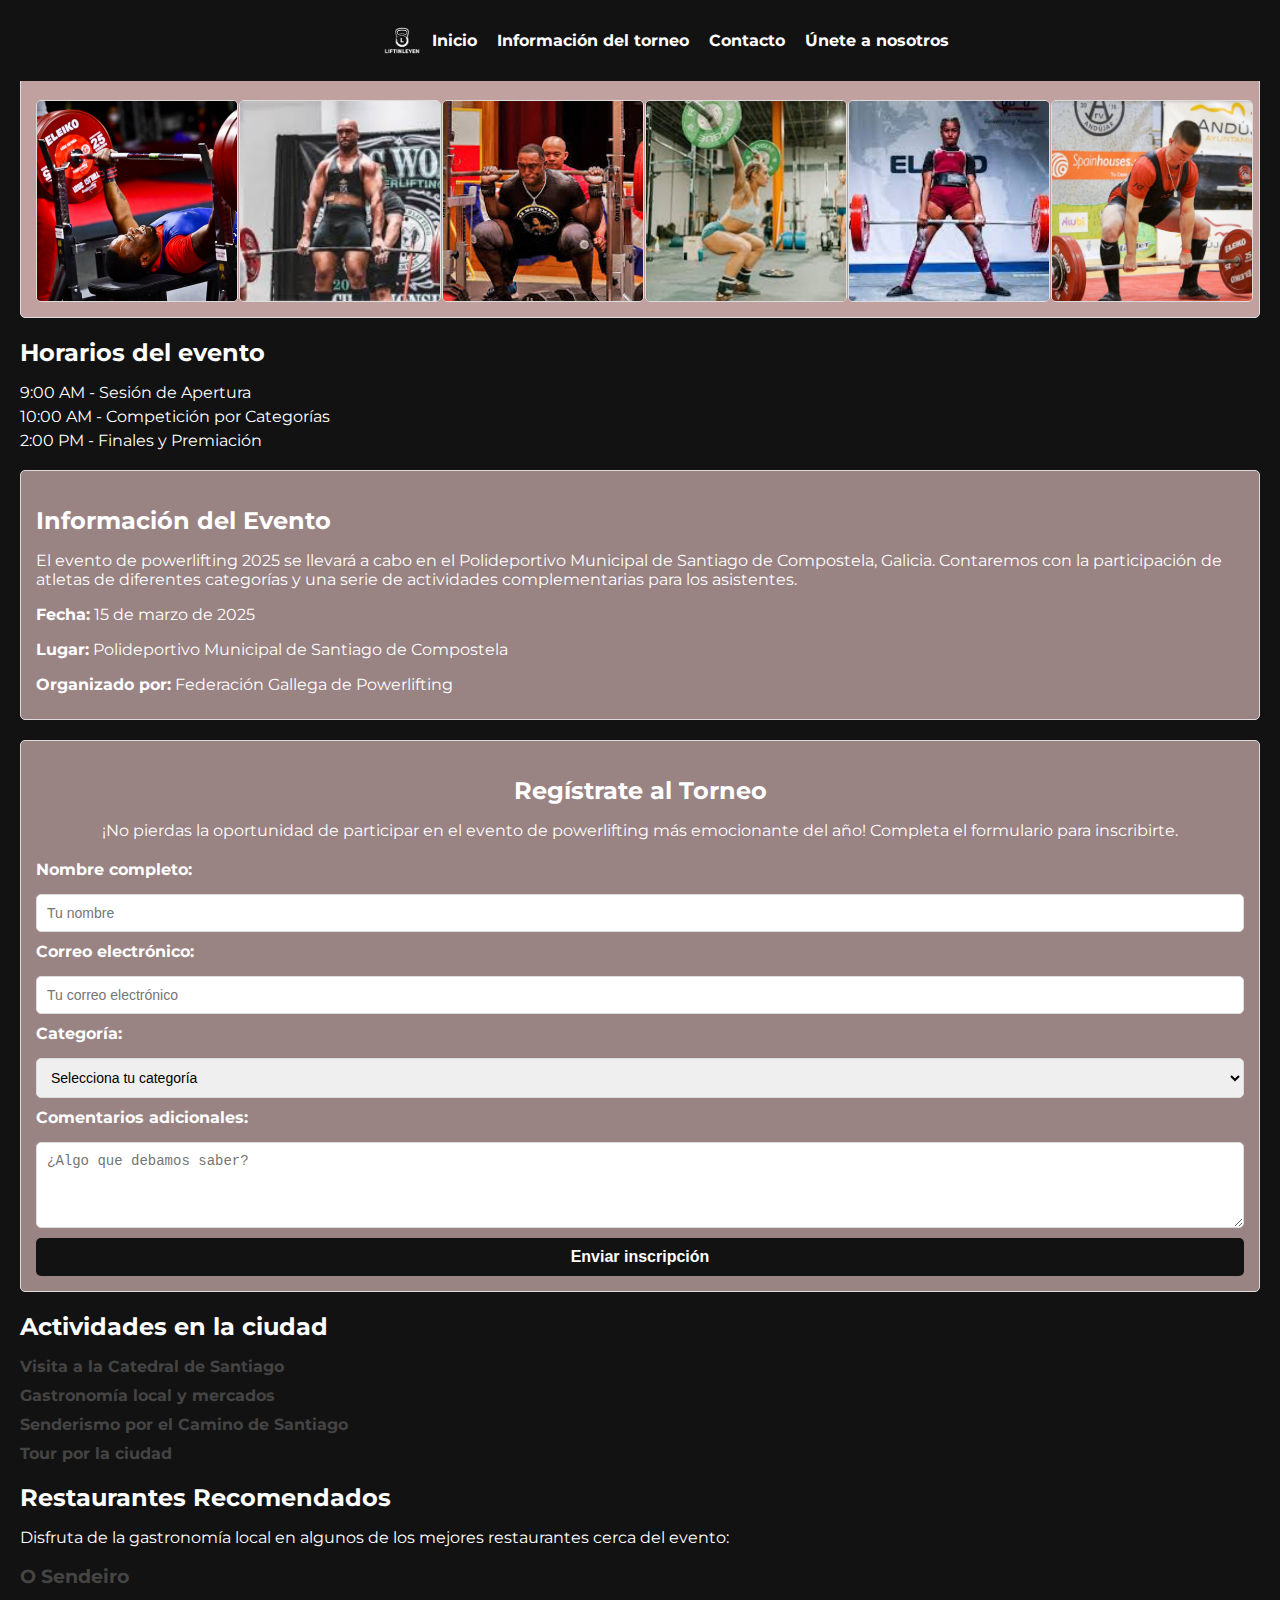
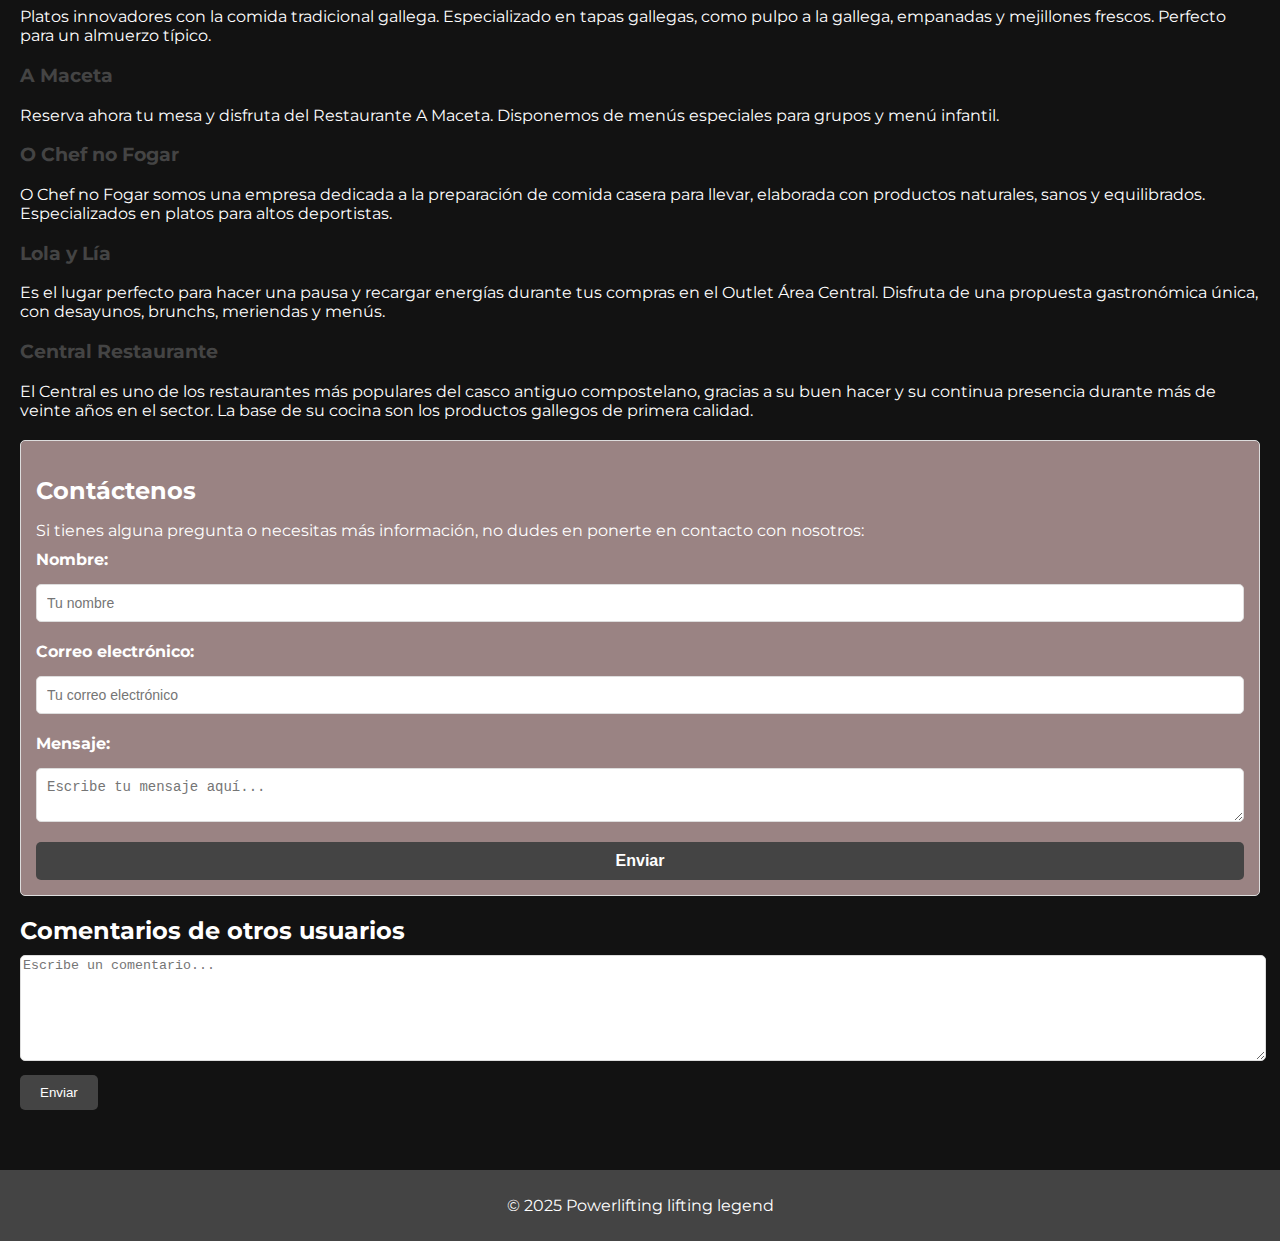
==== index.html @ e2fd2b9e "tontito" ====
<!DOCTYPE html>
<html lang="es">
<head>
    <meta charset="UTF-8">
    <meta name="viewport" content="width=device-width, initial-scale=1.0">
    <title>Torneo de Powerlifting</title>
    <link rel="preconnect" href="https://fonts.googleapis.com">
    <link rel="preconnect" href="https://fonts.gstatic.com" crossorigin>
    <link href="https://fonts.googleapis.com/css2?family=Montserrat:wght@400;700&display=swap" rel="stylesheet">
    <link rel="stylesheet" href="styles.css">
</head>
<body>
    <header>
            <img src="./IMG/logo.png" alt="Logo">
        <nav>
            <ul>
                <li><a href="index.html">Inicio</a></li>
                <li><a href="#horarios">Información del torneo</a></li>
                <li><a href="#contacto">Contacto</a></li>
                <li><a href="#registro">Únete a nosotros</a></li>
            </ul>
        </nav>
    </header>

    <main>
        <section class="galeria">
            <h2>Galería de Fotos</h2>
            <div class="contenedor-galeria">
                <img src="IMG/imagen1.jpg" alt="Foto 1">
                <img src="IMG/imagen2.jpg" alt="Foto 2">
                <img src="IMG/imagen3.jpg" alt="Foto 3">
                <img src="IMG/imagen4.jpg" alt="Foto 4">
                <img src="IMG/imagen5.jpg" alt="Foto 5">
                <img src="IMG/imagen6.jpg" alt="Foto 6">
            </div>
        </section>
        
        <section id="horarios" class="horarios">
            <h2>Horarios del evento</h2>
            <ul>
                <li>9:00 AM - Sesión de Apertura</li>
                <li>10:00 AM - Competición por Categorías</li>
                <li>2:00 PM - Finales y Premiación</li>
            </ul>
        </section>
        
        <section class="informacion">
            <h2>Información del Evento</h2>
            <p>El evento de powerlifting 2025 se llevará a cabo en el Polideportivo Municipal de Santiago de Compostela, Galicia. Contaremos con la participación de atletas de diferentes categorías y una serie de actividades complementarias para los asistentes.</p>
            <p><strong>Fecha:</strong> 15 de marzo de 2025</p>
            <p><strong>Lugar:</strong> Polideportivo Municipal de Santiago de Compostela</p>
            <p><strong>Organizado por:</strong> Federación Gallega de Powerlifting</p>
        </section>
        <section id="registro" class="registro">
            <h2>Regístrate al Torneo</h2>
            <p>¡No pierdas la oportunidad de participar en el evento de powerlifting más emocionante del año! Completa el formulario para inscribirte.</p>
            <form id="cuestionario" method="post" action="script.php">
                <label for="nombre">Nombre completo:</label>
                <input type="text" id="nombre" name="nombre" placeholder="Tu nombre" required>
        
                <label for="email">Correo electrónico:</label>
                <input type="email" id="email" name="email" placeholder="Tu correo electrónico" required>
        
                <label for="categoria">Categoría:</label>
                <select id="categoria" name="categoria" required>
                    <option value="">Selecciona tu categoría</option>
                    <option value="novato">Novato</option>
                    <option value="intermedio">Intermedio</option>
                    <option value="avanzado">Avanzado</option>
                </select>
        
                <label for="comentarios">Comentarios adicionales:</label>
                <textarea id="comentarios" name="comentarios" placeholder="¿Algo que debamos saber?" rows="4"></textarea>
        
                <button type="submit">Enviar inscripción</button>
            </form>
        </section>
        <section class="actividades">
            <h2>Actividades en la ciudad</h2>
            <ul>
                <li><a href="https://www.civitatis.com/es/santiago-de-compostela/visita-guiada-museo-catedral-santiago/?srsltid=AfmBOooQsmWoZOsL4SDa_aRyfqSr3oQVxrasBxE57Mrf6BzBxoiNPzyC" target="_blank">Visita a la Catedral de Santiago</a></li>
                <li><a href="https://www.turgalicia.es/" target="_blank">Gastronomía local y mercados</a></li>
                <li><a href="https://www.civitatis.com/es/santiago-de-compostela/tour-peregrino-camino-santiago/" target="_blank">Senderismo por el Camino de Santiago</a></li>
                <li><a href="https://www.civitatis.com/es/santiago-de-compostela/visita-guiada-santiago-compostela/" target="_blank">Tour por la ciudad</a></li>
            </ul>
        </section>
        <section id="restaurantes" class="actividades">
            <h2>Restaurantes Recomendados</h2>
            <p>Disfruta de la gastronomía local en algunos de los mejores restaurantes cerca del evento:</p>
            <ul>
                <li>
                    <h3><a href="https://osendeiro.com" target="_blank">O Sendeiro</a></h3>
                    <p>Platos innovadores con la comida tradicional gallega. Especializado en tapas gallegas, como pulpo a la gallega, empanadas y mejillones frescos. Perfecto para un almuerzo típico.</p>
                </li>
                <li>
                    <h3><a href="https://amaceta.com/es" target="_blank">A Maceta</a></h3>
                    <p>Reserva ahora tu mesa y disfruta del Restaurante A Maceta. Disponemos de menús especiales para grupos y menú infantil.</p>
                </li>
                <li>
                    <h3><a href="https://www.ochefnofogar.es" target="_blank">O Chef no Fogar</a></h3>
                    <p>O Chef no Fogar somos una empresa dedicada a la preparación de comida casera para llevar, elaborada con productos naturales, sanos y equilibrados. 
                        Especializados en platos para altos deportistas.
                    </p>
                </li>
                <li>
                    <h3><a href="https://areacentral.es/es/lolaylia2/" target="_blank">Lola y Lía</a></h3>
                    <p>Es el lugar perfecto para hacer una pausa y recargar energías durante tus compras en el Outlet Área Central. Disfruta de una propuesta gastronómica única, con desayunos, brunchs, meriendas y menús.</p>
                </li>
                <li>
                    <h3><a href="https://www.centralrestaurante.com" target="_blank">Central Restaurante</a></h3>
                    <p>El Central es uno de los restaurantes más populares del casco antiguo compostelano, gracias a su buen hacer y su continua presencia durante más de veinte años en el sector. La base de su cocina son los productos gallegos de primera calidad.</p>
                </li>
            </ul>
        </section>
        <section id="contacto" class="contacto">
            <h2>Contáctenos</h2>
            <p>Si tienes alguna pregunta o necesitas más información, no dudes en ponerte en contacto con nosotros:</p>
            <form>
                <label for="nombre">Nombre:</label>
                <input type="text" id="nombre" name="nombre" placeholder="Tu nombre" required>
                
                <label for="email">Correo electrónico:</label>
                <input type="email" id="email" name="email" placeholder="Tu correo electrónico" required>
                
                <label for="mensaje">Mensaje:</label>
                <textarea id="mensaje" name="mensaje" placeholder="Escribe tu mensaje aquí..." required></textarea>
                
                <button type="submit">Enviar</button>
            </form>
        </section>
        <section class="comentarios">
            <h2>Comentarios de otros usuarios</h2>
            <textarea placeholder="Escribe un comentario..."></textarea>
            <button>Enviar</button>
        </section>
    </main>
    <footer>
        <p>&copy; 2025 Powerlifting lifting legend</p>
        </footer>
    </body>
    </html>
---- styles.css ----
html {
    scroll-behavior: smooth;
}

body {
    margin: 0;
    font-family: 'Montserrat', sans-serif;
    color: #fff;
    background-color: #121212;
}

header {
    background: #121212;
    padding: 20px;
    display: flex;
    justify-content: center;
    align-items: center;
    position: fixed;
    width: 100%;
    top: 0;
    z-index: 1000;
}

nav ul {
    list-style: none;
    display: flex;
    gap: 20px;
    margin: 0;
    padding: 0;
    justify-content: center;
}

header img{
    width: 60px;
    height: auto;
}

nav a {
    text-decoration: none;
    color: #fff;
    font-weight: 700;
}
h1, h2 {
    margin-bottom: 10px;
}

main {
    padding: 20px;
}

section {
    margin-bottom: 20px;
    scroll-margin-top: 80px;
}

.galeria {
    margin-bottom: 20px;
    padding: 15px;
    background-color: #fff;
    border: 1px solid #ddd;
    border-radius: 5px;
}

.galeria h2 {
    text-align: center;
    margin-bottom: 15px;
}

.contenedor-galeria {
    display: grid;
    grid-template-columns: repeat(auto-fit, minmax(150px, 1fr));
    gap: 10px;
}

.contenedor-galeria img {
    width: 100%;
    height: auto;
    border: 1px solid #ddd;
    border-radius: 5px;
    transition: transform 0.3s ease, box-shadow 0.3s ease;
}

.contenedor-galeria img:hover {
    transform: scale(1.2); /* Aumenta el tamaño al 120% */
    box-shadow: 0 4px 8px rgba(0, 0, 0, 0.2); /* Añade una sombra para un efecto elegante */
}
.galeria {
    margin-bottom: 20px;
    padding: 15px;
    background-color: #c1a0a0;
    border: 1px solid #ddd;
    border-radius: 5px;
}

.galeria h2 {
    text-align: center;
    margin-bottom: 15px;
}

.contenedor-galeria {
    display: grid;
    grid-template-columns: repeat(auto-fit, minmax(150px, 1fr));
    gap: 10px;
}

.contenedor-galeria img {
    width: 200px; /* Ancho fijo para todas las imágenes */
    height: 200px; /* Alto fijo para todas las imágenes */
    object-fit: cover; /* Ajusta la imagen para que se recorte sin deformarla */
    border: 1px solid #ddd;
    border-radius: 5px;
    transition: transform 0.3s ease, box-shadow 0.3s ease;
}

.contenedor-galeria img:hover {
    transform: scale(1.2); /* Aumenta el tamaño al pasar el cursor */
    box-shadow: 0 4px 8px rgba(0, 0, 0, 0.2); /* Añade sombra */
}


.horarios ul {
    list-style-type: none;
    padding: 0;
}

.horarios ul li {
    margin-bottom: 5px;
}

.comentarios textarea {
    width: 100%;
    height: 100px;
    margin-bottom: 10px;
    border: 1px solid #ddd;
    border-radius: 5px;
}

.comentarios button {
    background: #444;
    color: white;
    border: none;
    padding: 10px 20px;
    cursor: pointer;
    border-radius: 5px;
}

.comentarios button:hover {
    background: #666;
}

.actividades ul {
    list-style-type: none;
    padding: 0;
}

.actividades ul li {
    margin-bottom: 10px;
}

.actividades ul li a {
    text-decoration: none;
    color: #444;
    font-weight: bold;
}

.actividades ul li a:hover {
    color: #007BFF;
    text-decoration: underline;
}

footer {
    text-align: center;
    padding: 10px 20px;
    background: #444;
    color: white;
    margin-top: 20px;
}

.informacion, .contacto {
    margin-bottom: 20px;
    padding: 15px;
    background-color: #9a8383;
    border: 1px solid #ddd;
    border-radius: 5px;
}

.informacion p, .contacto p {
    margin-bottom: 10px;
}

.registro {
    margin-bottom: 20px;
    padding: 15px;
    background-color: #9a8383;
    border: 1px solid #ddd;
    border-radius: 5px;
}

.registro h2 {
    text-align: center;
    margin-bottom: 15px;
}

.registro p {
    text-align: center;
    margin-bottom: 20px;
}

form {
    display: flex;
    flex-direction: column;
    gap: 10px;
}

form label {
    font-weight: bold;
    margin-bottom: 5px;
}

form input, form select, form textarea {
    padding: 10px;
    border: 1px solid #ddd;
    border-radius: 5px;
    font-size: 14px;
    width: 100%;
    box-sizing: border-box;
}

form button {
    background: #121212;
    color: #fff;
    border: none;
    padding: 10px;
    font-size: 16px;
    font-weight: bold;
    cursor: pointer;
    border-radius: 5px;
    transition: background 0.3s ease;
}

form button:hover {
    background: #444;
}

.contacto form {
    display: flex;
    flex-direction: column;
}

.contacto label {
    margin-bottom: 5px;
    font-weight: bold;
}

.contacto input, .contacto textarea {
    margin-bottom: 10px;
    padding: 10px;
    border: 1px solid #ddd;
    border-radius: 5px;
}

.contacto button {
    background: #444;
    color: white;
    border: none;
    padding: 10px 20px;
    cursor: pointer;
    border-radius: 5px;
    font-size: 16px;
}

.contacto button:hover {
    background: #666;
}

@media (max-width: 768px) {
    header {
        background: #121212;
        padding: 10px 20px; /* Ajusta el espacio para pantallas pequeñas */
        display: flex;
        flex-direction: column; /* Cambia la disposición a vertical */
        justify-content: center;
        align-items: center;
        position: fixed;
        width: 100%; /* Asegura que ocupe todo el ancho de la pantalla */
        top: 0;
        z-index: 1000;
    }

    nav ul {
        flex-direction: column; /* Coloca los enlaces de navegación en una columna */
        gap: 10px; /* Reduce el espacio entre los enlaces */
        margin-top: 10px; /* Añade espacio superior entre el logo y los enlaces */
        padding: 0;
        width: 100%; /* Asegura que se alineen correctamente */
        text-align: center; /* Centra los enlaces en la pantalla */
    }

    header img {
        width: 50px; /* Reduce el tamaño del logo */
        margin-bottom: 10px; /* Añade espacio inferior entre el logo y el menú */
    }

    nav a {
        font-size: 14px; /* Ajusta el tamaño de la fuente para dispositivos pequeños */
        text-decoration: none;
        color: #fff;
        font-weight: 700;
    }
    
    main {
        margin-top: 200px;
        padding: 10px; /* Reduce el espacio alrededor del contenido */
    }

    section {
        margin-bottom: 15px; /* Reduce el margen inferior entre secciones */
    }

    .imagenes img, .contenedor-galeria img {
        width: 100%; /* Haz que las imágenes ocupen todo el ancho del contenedor */
        height: auto; /* Mantén la proporción de las imágenes */
    }

    .horarios ul {
        padding-left: 15px; /* Ajusta los márgenes para listas */
    }

    .comentarios textarea {
        height: 80px; /* Reduce la altura del cuadro de comentarios */
    }

    .actividades ul li, .contacto label, .contacto input, .contacto textarea {
        font-size: 14px; /* Ajusta el tamaño de fuente para facilitar la lectura */
    }

    .contacto button {
        padding: 8px 15px; /* Reduce el tamaño del botón en dispositivos pequeños */
        font-size: 14px; /* Ajusta la fuente del botón */
    }
}
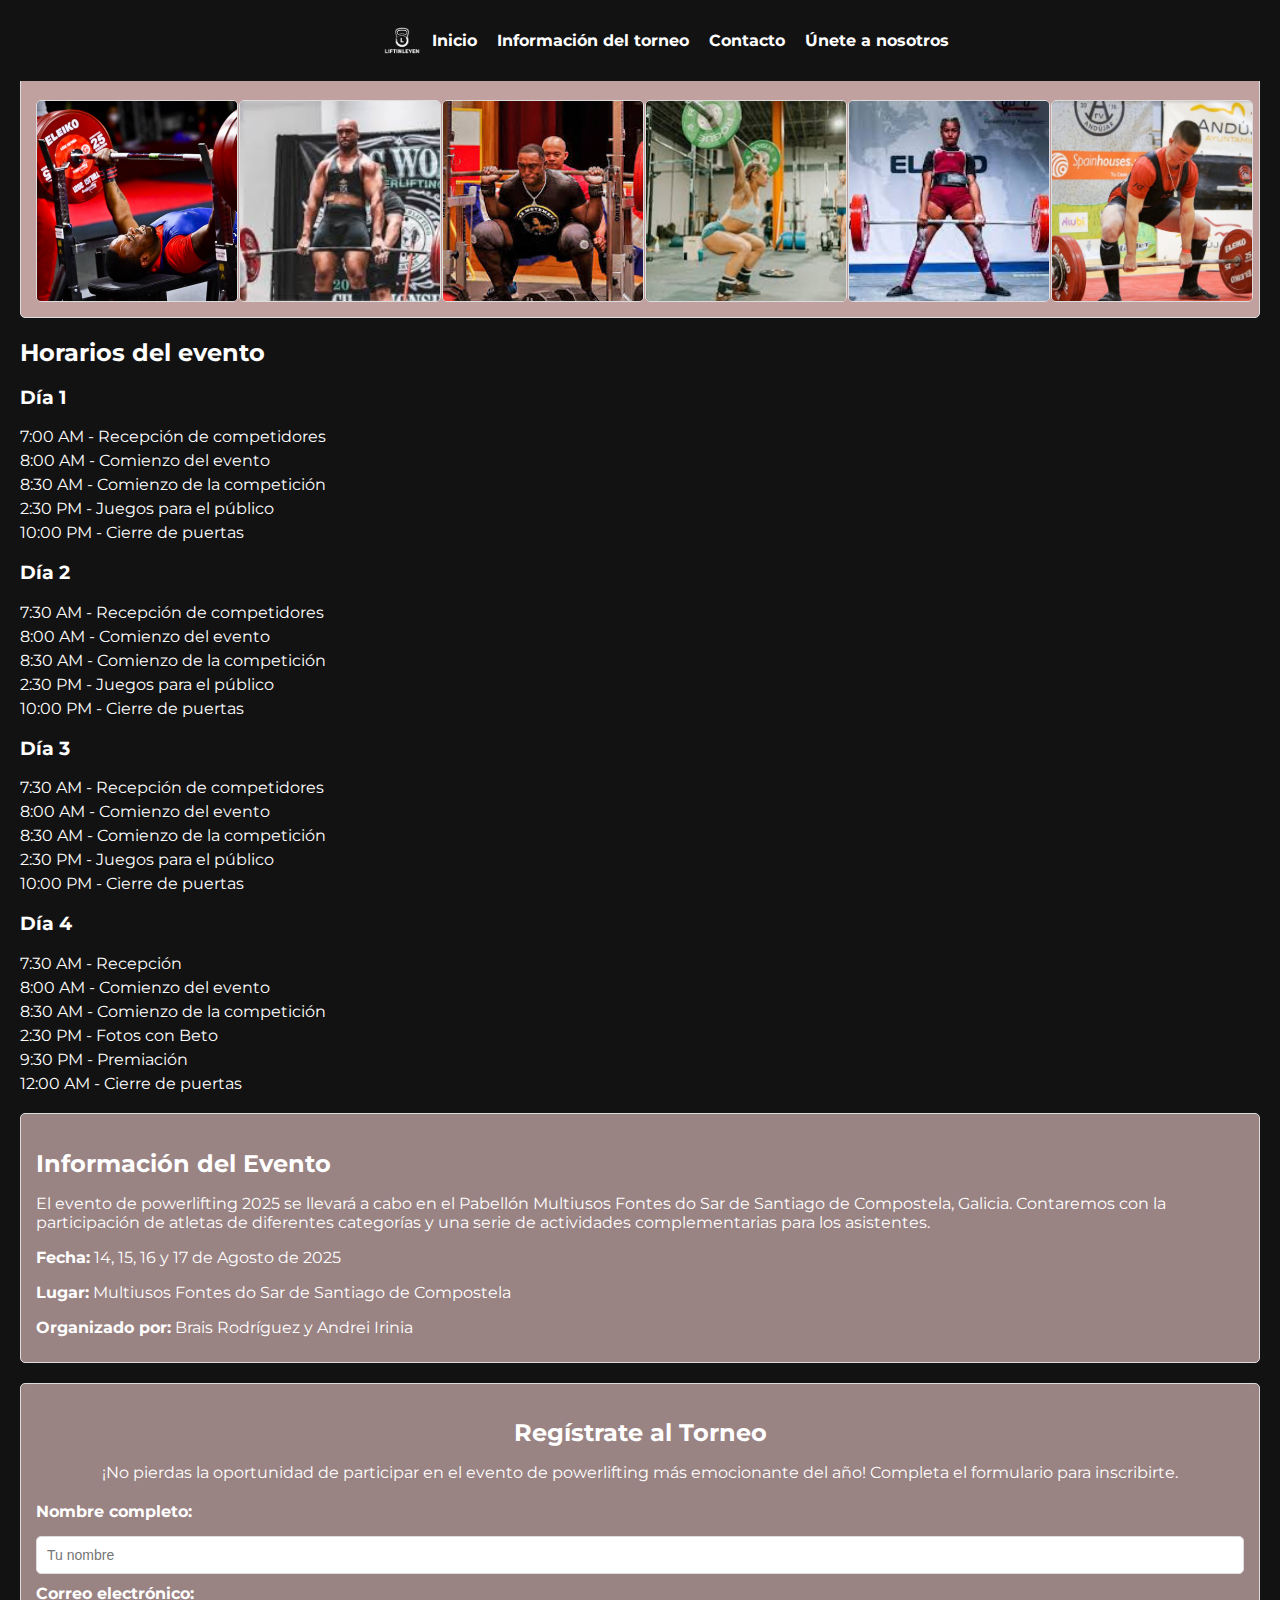
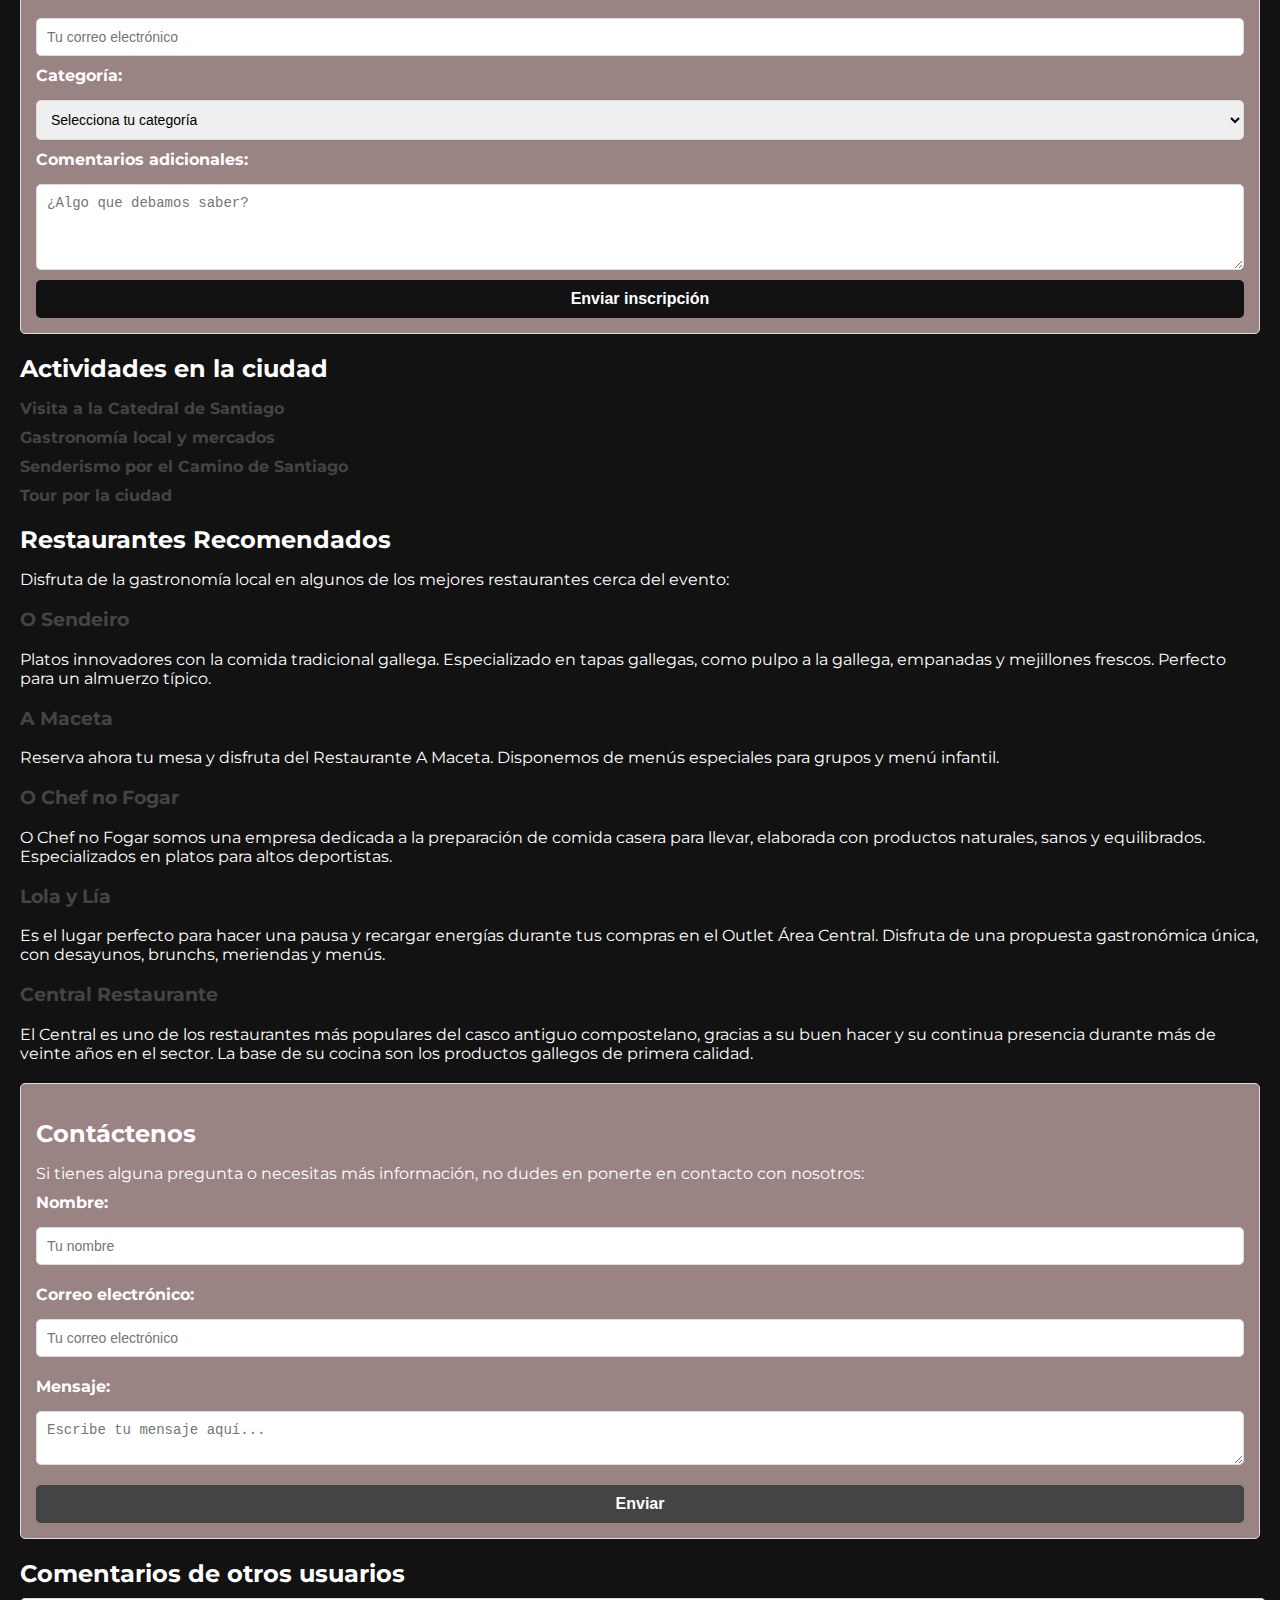
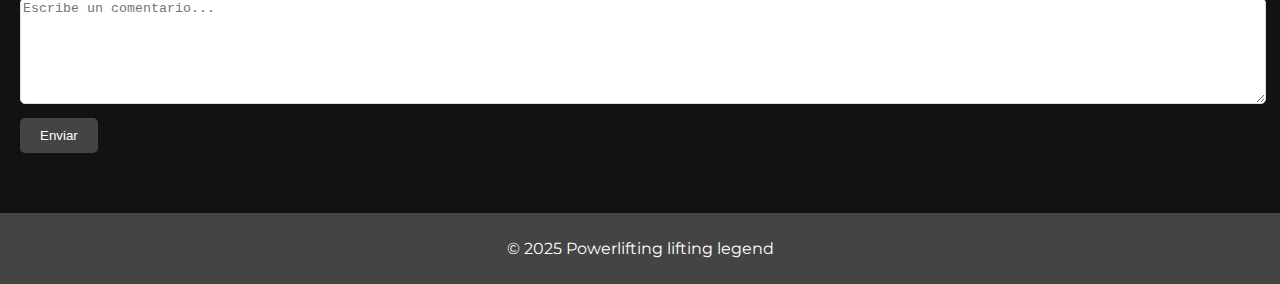
==== commit f4b5938b: "se acabo el temita" ====
--- a/index.html
+++ b/index.html
@@ -37,44 +37,119 @@
         
         <section id="horarios" class="horarios">
             <h2>Horarios del evento</h2>
-            <ul>
-                <li>9:00 AM - Sesión de Apertura</li>
-                <li>10:00 AM - Competición por Categorías</li>
-                <li>2:00 PM - Finales y Premiación</li>
-            </ul>
-        </section>
+            <h3>Día 1</h3>
+            <ul>
+                <li>7:00 AM - Recepción de competidores</li>
+                <li>8:00 AM - Comienzo del evento</li>
+                <li>8:30 AM - Comienzo de la competición</li>
+                <li>2:30 PM - Juegos para el público</li>
+                <li>10:00 PM - Cierre de puertas</li>
+            </ul>
+        
+            <h3>Día 2</h3>
+            <ul>
+                <li>7:30 AM - Recepción de competidores</li>
+                <li>8:00 AM - Comienzo del evento</li>
+                <li>8:30 AM - Comienzo de la competición</li>
+                <li>2:30 PM - Juegos para el público</li>
+                <li>10:00 PM - Cierre de puertas</li>
+            </ul>
+        
+            <h3>Día 3</h3>
+            <ul>
+                <li>7:30 AM - Recepción de competidores</li>
+                <li>8:00 AM - Comienzo del evento</li>
+                <li>8:30 AM - Comienzo de la competición</li>
+                <li>2:30 PM - Juegos para el público</li>
+                <li>10:00 PM - Cierre de puertas</li>
+            </ul>
+        
+            <h3>Día 4</h3>
+            <ul>
+                <li>7:30 AM - Recepción</li>
+                <li>8:00 AM - Comienzo del evento</li>
+                <li>8:30 AM - Comienzo de la competición</li>
+                <li>2:30 PM - Fotos con Beto</li>
+                <li>9:30 PM - Premiación</li>
+                <li>12:00 AM - Cierre de puertas</li>
+            </ul>
+        </section>
+        
         
         <section class="informacion">
             <h2>Información del Evento</h2>
-            <p>El evento de powerlifting 2025 se llevará a cabo en el Polideportivo Municipal de Santiago de Compostela, Galicia. Contaremos con la participación de atletas de diferentes categorías y una serie de actividades complementarias para los asistentes.</p>
-            <p><strong>Fecha:</strong> 15 de marzo de 2025</p>
-            <p><strong>Lugar:</strong> Polideportivo Municipal de Santiago de Compostela</p>
-            <p><strong>Organizado por:</strong> Federación Gallega de Powerlifting</p>
+            <p>El evento de powerlifting 2025 se llevará a cabo en el Pabellón Multiusos Fontes do Sar de Santiago de Compostela, Galicia. Contaremos con la participación de atletas de diferentes categorías y una serie de actividades complementarias para los asistentes.</p>
+            <p><strong>Fecha:</strong> 14, 15, 16 y 17 de Agosto de 2025</p>
+            <p><strong>Lugar:</strong> Multiusos Fontes do Sar de Santiago de Compostela</p>
+            <p><strong>Organizado por:</strong>  Brais Rodríguez y Andrei Irinia</p>
         </section>
         <section id="registro" class="registro">
             <h2>Regístrate al Torneo</h2>
             <p>¡No pierdas la oportunidad de participar en el evento de powerlifting más emocionante del año! Completa el formulario para inscribirte.</p>
-            <form id="cuestionario" method="post" action="script.php">
+            <form id="cuestionario" method="post" action="https://formspree.io/f/xyzeyznz">
                 <label for="nombre">Nombre completo:</label>
                 <input type="text" id="nombre" name="nombre" placeholder="Tu nombre" required>
-        
+            
                 <label for="email">Correo electrónico:</label>
                 <input type="email" id="email" name="email" placeholder="Tu correo electrónico" required>
-        
+            
                 <label for="categoria">Categoría:</label>
                 <select id="categoria" name="categoria" required>
                     <option value="">Selecciona tu categoría</option>
-                    <option value="novato">Novato</option>
-                    <option value="intermedio">Intermedio</option>
-                    <option value="avanzado">Avanzado</option>
+                    <option value="mujeres_junior">Mujeres Junior (18-23 años)</option>
+                    <option value="mujeres_open">Mujeres Open (24-39 años)</option>
+                    <option value="mujeres_master">Mujeres Máster (40+ años)</option>
+                    <option value="hombres_junior">Hombres Junior (18-23 años)</option>
+                    <option value="hombres_open">Hombres Open (24-39 años)</option>
+                    <option value="hombres_master">Hombres Máster (40+ años)</option>
                 </select>
-        
+            
+                <div id="subcategoria_container" style="display: none;">
+                    <label for="subcategoria">Subcategoría:</label>
+                    <select id="subcategoria" name="subcategoria" required>
+                        <option value="">Selecciona tu subcategoría</option>
+                        <!-- Las subcategorías se rellenarán dinámicamente en base a la categoría seleccionada -->
+                    </select>
+                </div>
+            
                 <label for="comentarios">Comentarios adicionales:</label>
                 <textarea id="comentarios" name="comentarios" placeholder="¿Algo que debamos saber?" rows="4"></textarea>
-        
+            
                 <button type="submit">Enviar inscripción</button>
             </form>
         </section>
+        
+        <script>
+            const categorias = {
+                'mujeres_junior': ['-47 kg', '-52 kg', '-57 kg', '-63 kg', '-69 kg', '-76 kg', '-84 kg', '+84 kg'],
+                'mujeres_open': ['-47 kg', '-52 kg', '-57 kg', '-63 kg', '-69 kg', '-76 kg', '-84 kg', '+84 kg'],
+                'mujeres_master': ['-47 kg', '-52 kg', '-57 kg', '-63 kg', '-69 kg', '-76 kg', '-84 kg', '+84 kg'],
+                'hombres_junior': ['-59 kg', '-66 kg', '-74 kg', '-83 kg', '-93 kg', '-105 kg', '-120 kg', '+120 kg'],
+                'hombres_open': ['-59 kg', '-66 kg', '-74 kg', '-83 kg', '-93 kg', '-105 kg', '-120 kg', '+120 kg'],
+                'hombres_master': ['-59 kg', '-66 kg', '-74 kg', '-83 kg', '-93 kg', '-105 kg', '-120 kg', '+120 kg']
+            };
+        
+            document.getElementById('categoria').addEventListener('change', function() {
+                const subcategoriaContainer = document.getElementById('subcategoria_container');
+                const subcategoriaSelect = document.getElementById('subcategoria');
+                const categoria = this.value;
+        
+                subcategoriaSelect.innerHTML = '<option value="">Selecciona tu subcategoría</option>';
+        
+                if (categoria && categorias[categoria]) {
+                    categorias[categoria].forEach(subcategoria => {
+                        const option = document.createElement('option');
+                        option.value = subcategoria;
+                        option.textContent = subcategoria;
+                        subcategoriaSelect.appendChild(option);
+                    });
+                    subcategoriaContainer.style.display = 'block';
+                } else {
+                    subcategoriaContainer.style.display = 'none';
+                }
+            });
+        </script>
+        
         <section class="actividades">
             <h2>Actividades en la ciudad</h2>
             <ul>
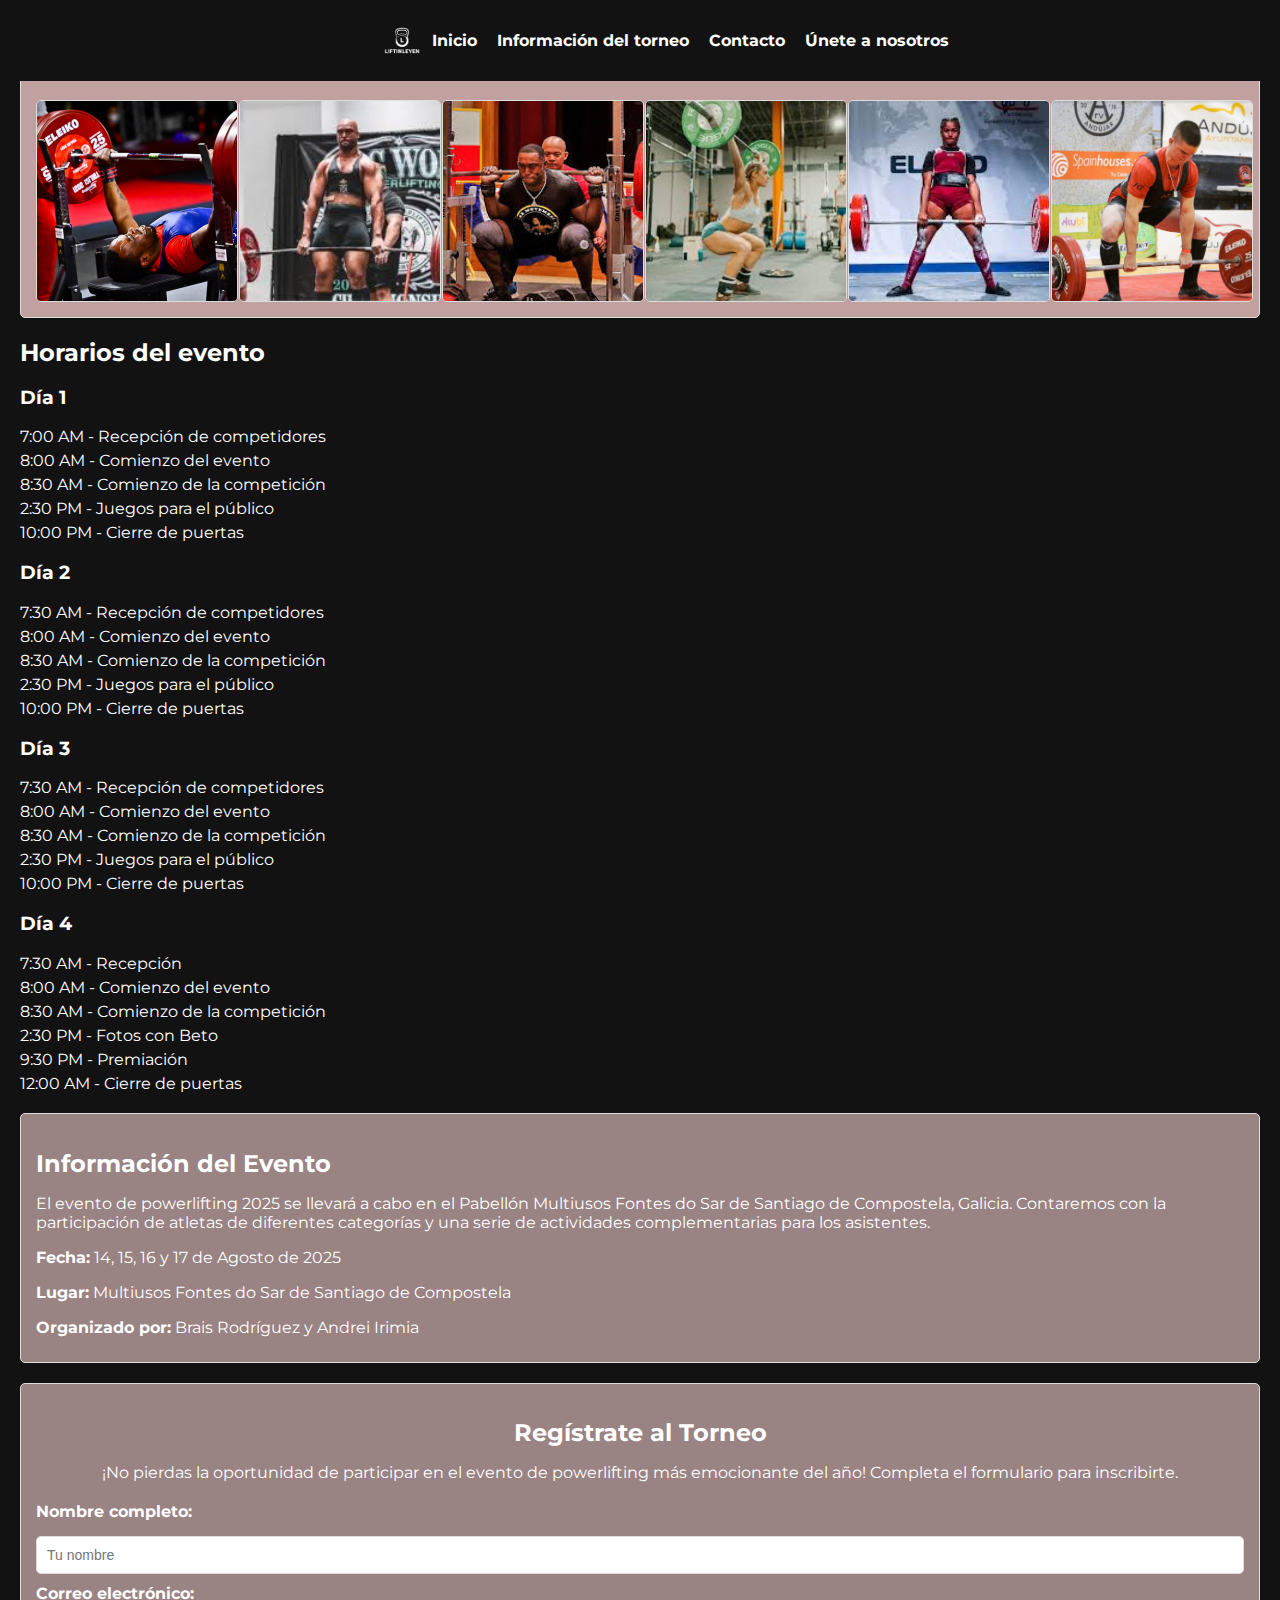
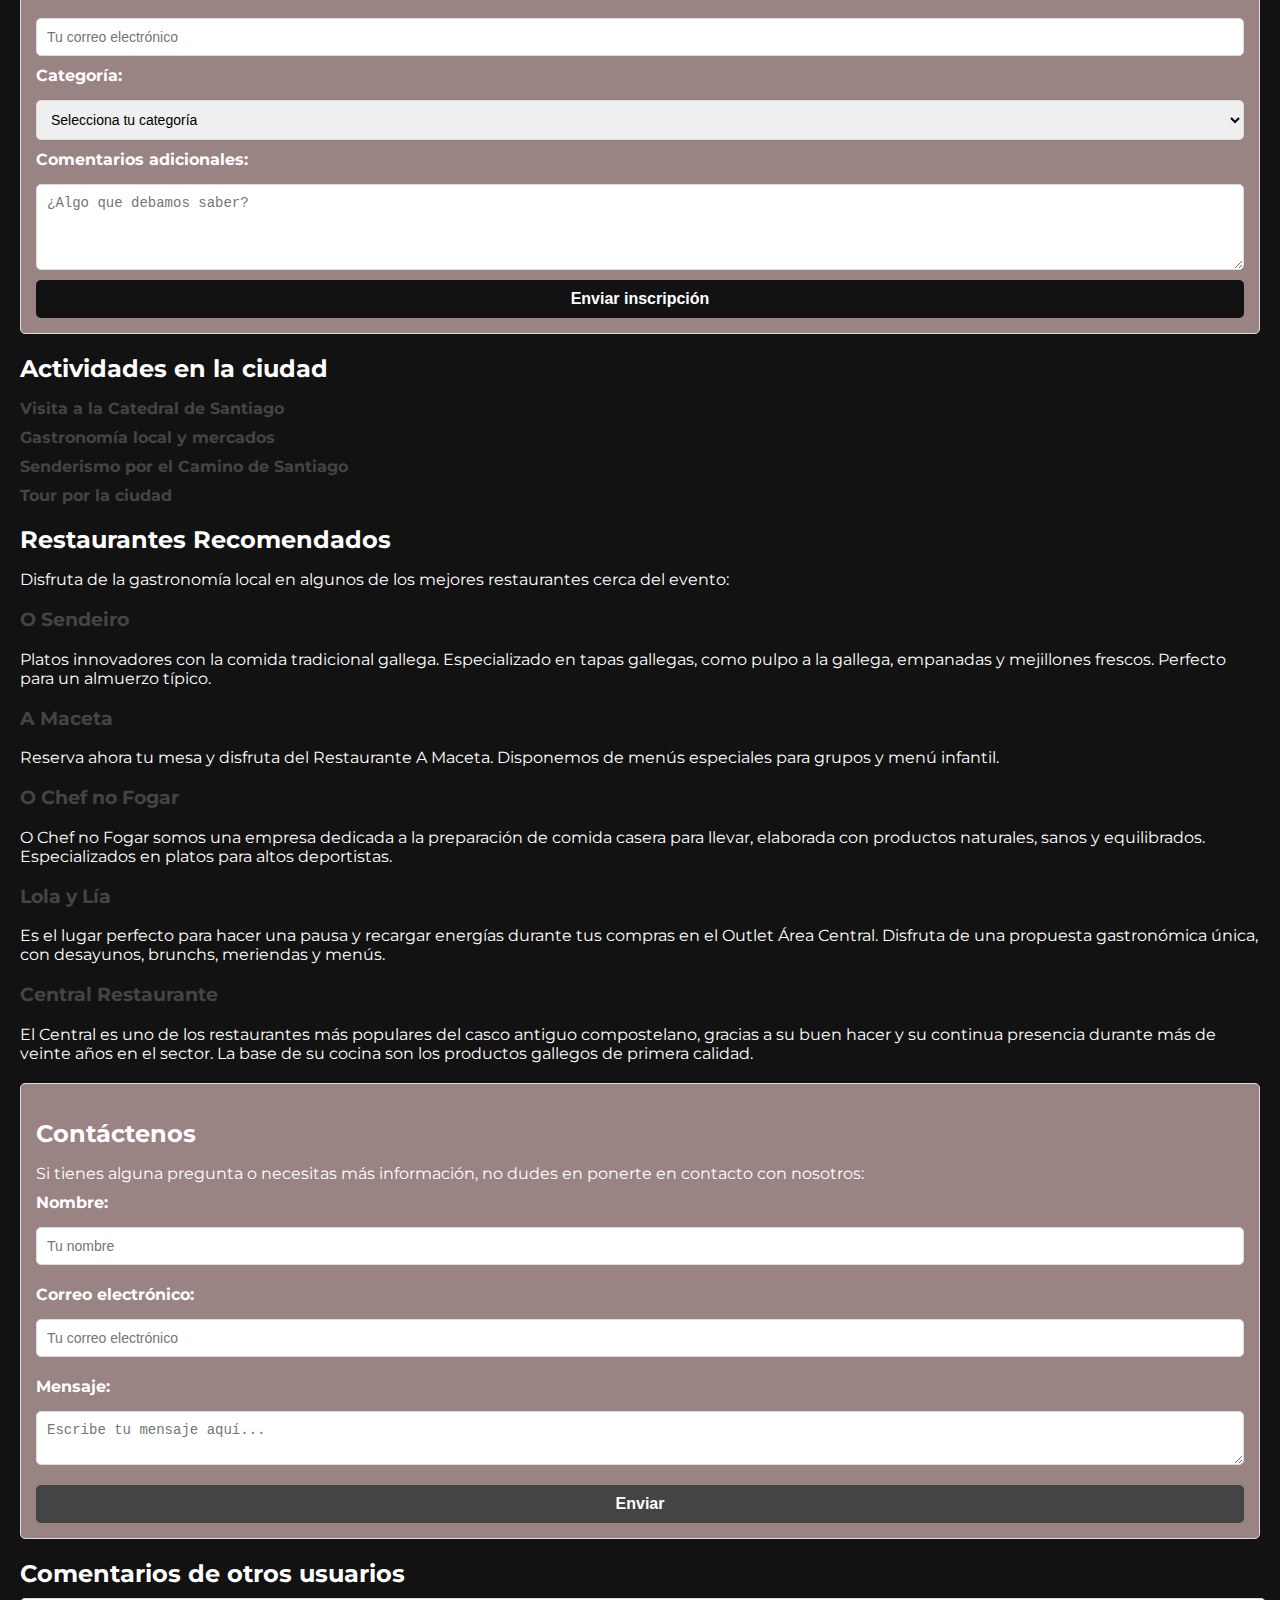
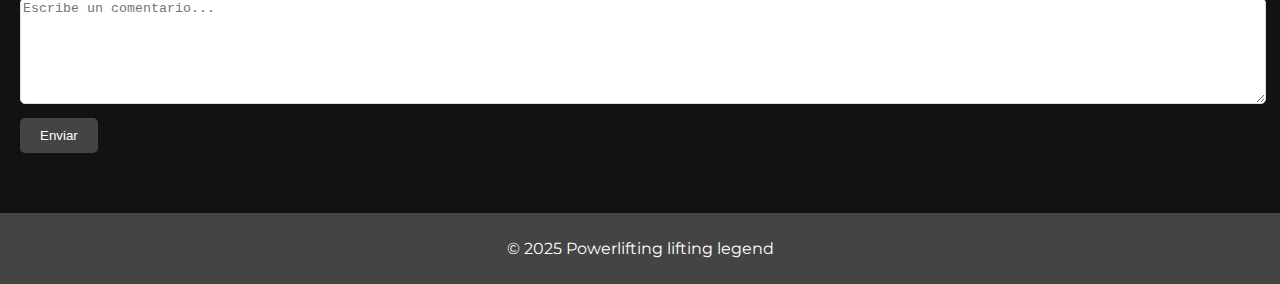
==== commit e09580df: "a ver ahora" ====
--- a/index.html
+++ b/index.html
@@ -3,10 +3,15 @@
 <head>
     <meta charset="UTF-8">
     <meta name="viewport" content="width=device-width, initial-scale=1.0">
+    <link rel="icon" type="image/png" href="IMG/favicon-96x96.png" sizes="96x96" />
+    <link rel="icon" type="image/svg+xml" href="IMG/favicon.svg" />
+    <link rel="shortcut icon" href="IMG/favicon.ico" />
+    <link rel="apple-touch-icon" sizes="180x180" href="IMG/apple-touch-icon.png" />
+    <link rel="manifest" href="IMG/site.webmanifest" />    
     <title>Torneo de Powerlifting</title>
     <link rel="preconnect" href="https://fonts.googleapis.com">
     <link rel="preconnect" href="https://fonts.gstatic.com" crossorigin>
-    <link href="https://fonts.googleapis.com/css2?family=Montserrat:wght@400;700&display=swap" rel="stylesheet">
+    <link href="https://fonts.googleapis.com/css2?family=Montserrat:wght@400;700&display=swap" rel="stylesheet">    
     <link rel="stylesheet" href="styles.css">
 </head>
 <body>
@@ -81,7 +86,7 @@
             <p>El evento de powerlifting 2025 se llevará a cabo en el Pabellón Multiusos Fontes do Sar de Santiago de Compostela, Galicia. Contaremos con la participación de atletas de diferentes categorías y una serie de actividades complementarias para los asistentes.</p>
             <p><strong>Fecha:</strong> 14, 15, 16 y 17 de Agosto de 2025</p>
             <p><strong>Lugar:</strong> Multiusos Fontes do Sar de Santiago de Compostela</p>
-            <p><strong>Organizado por:</strong>  Brais Rodríguez y Andrei Irinia</p>
+            <p><strong>Organizado por:</strong>  Brais Rodríguez y Andrei Irimia</p>
         </section>
         <section id="registro" class="registro">
             <h2>Regístrate al Torneo</h2>
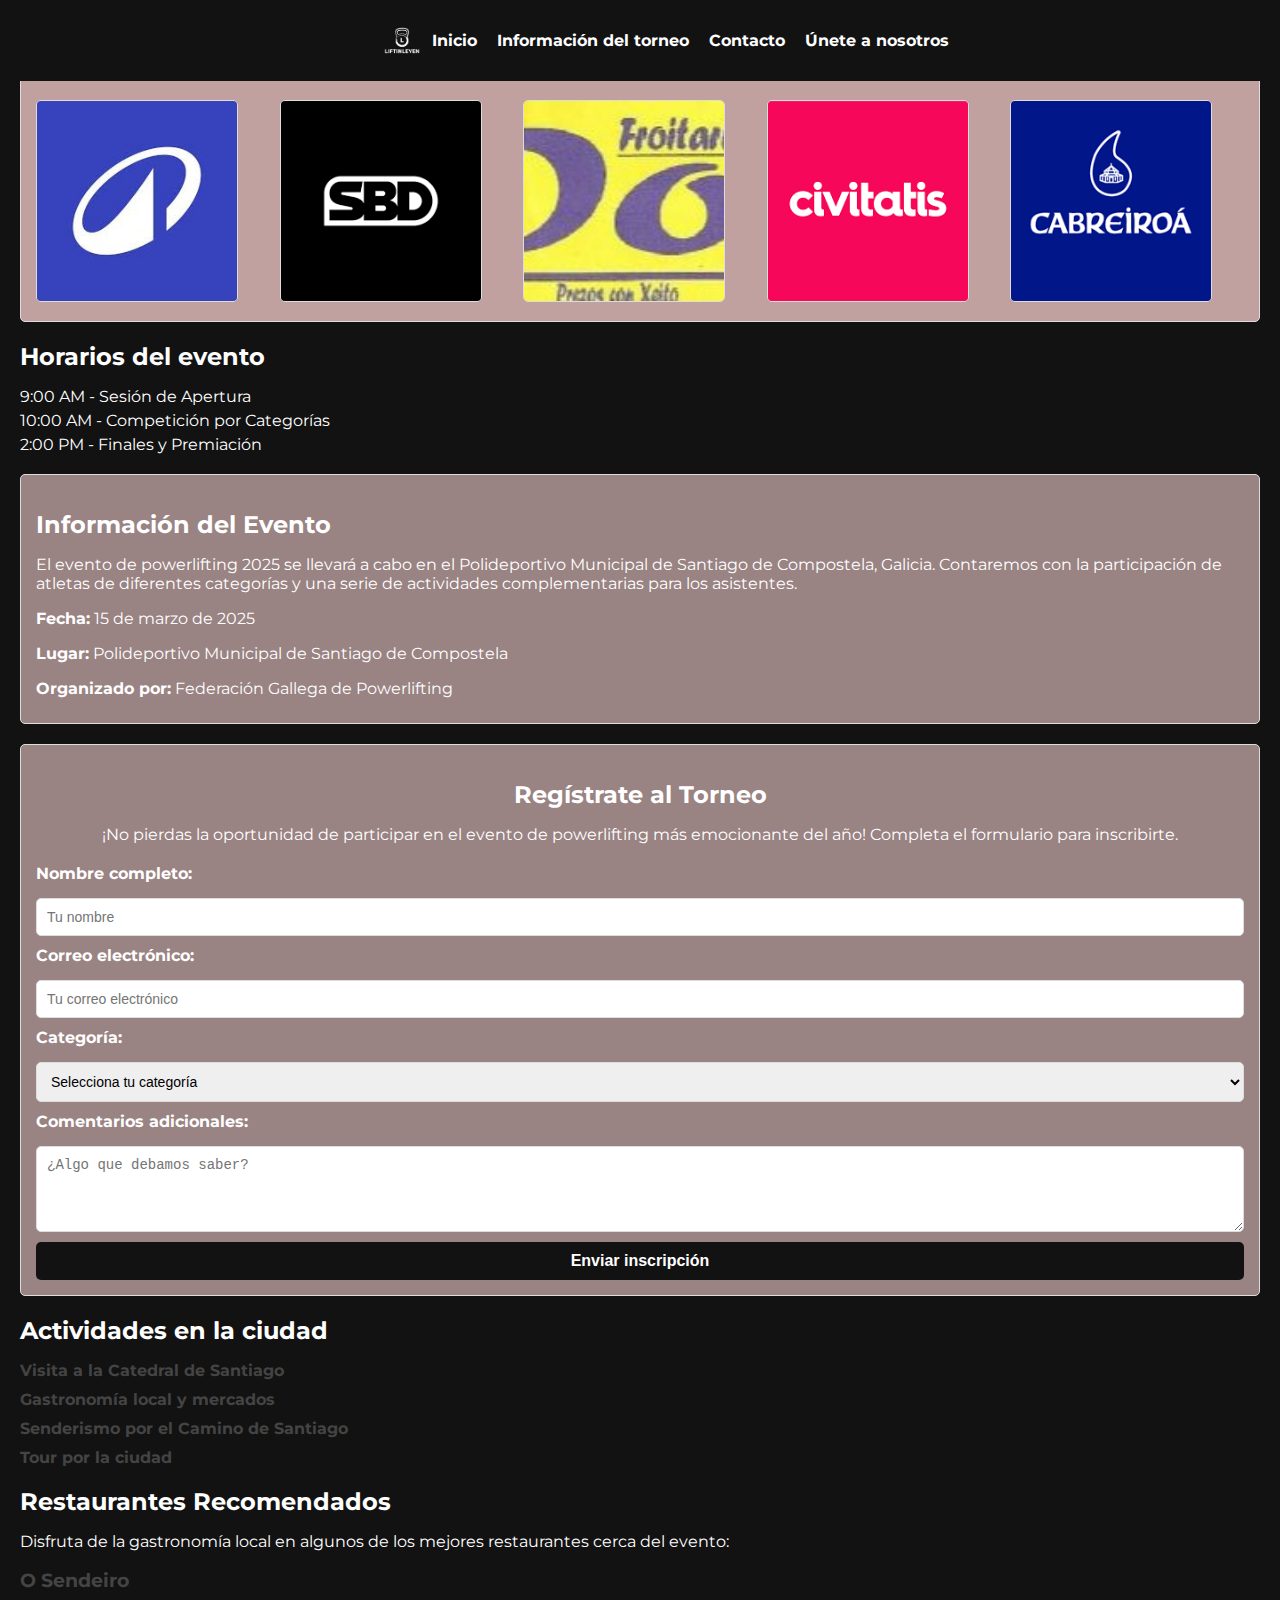
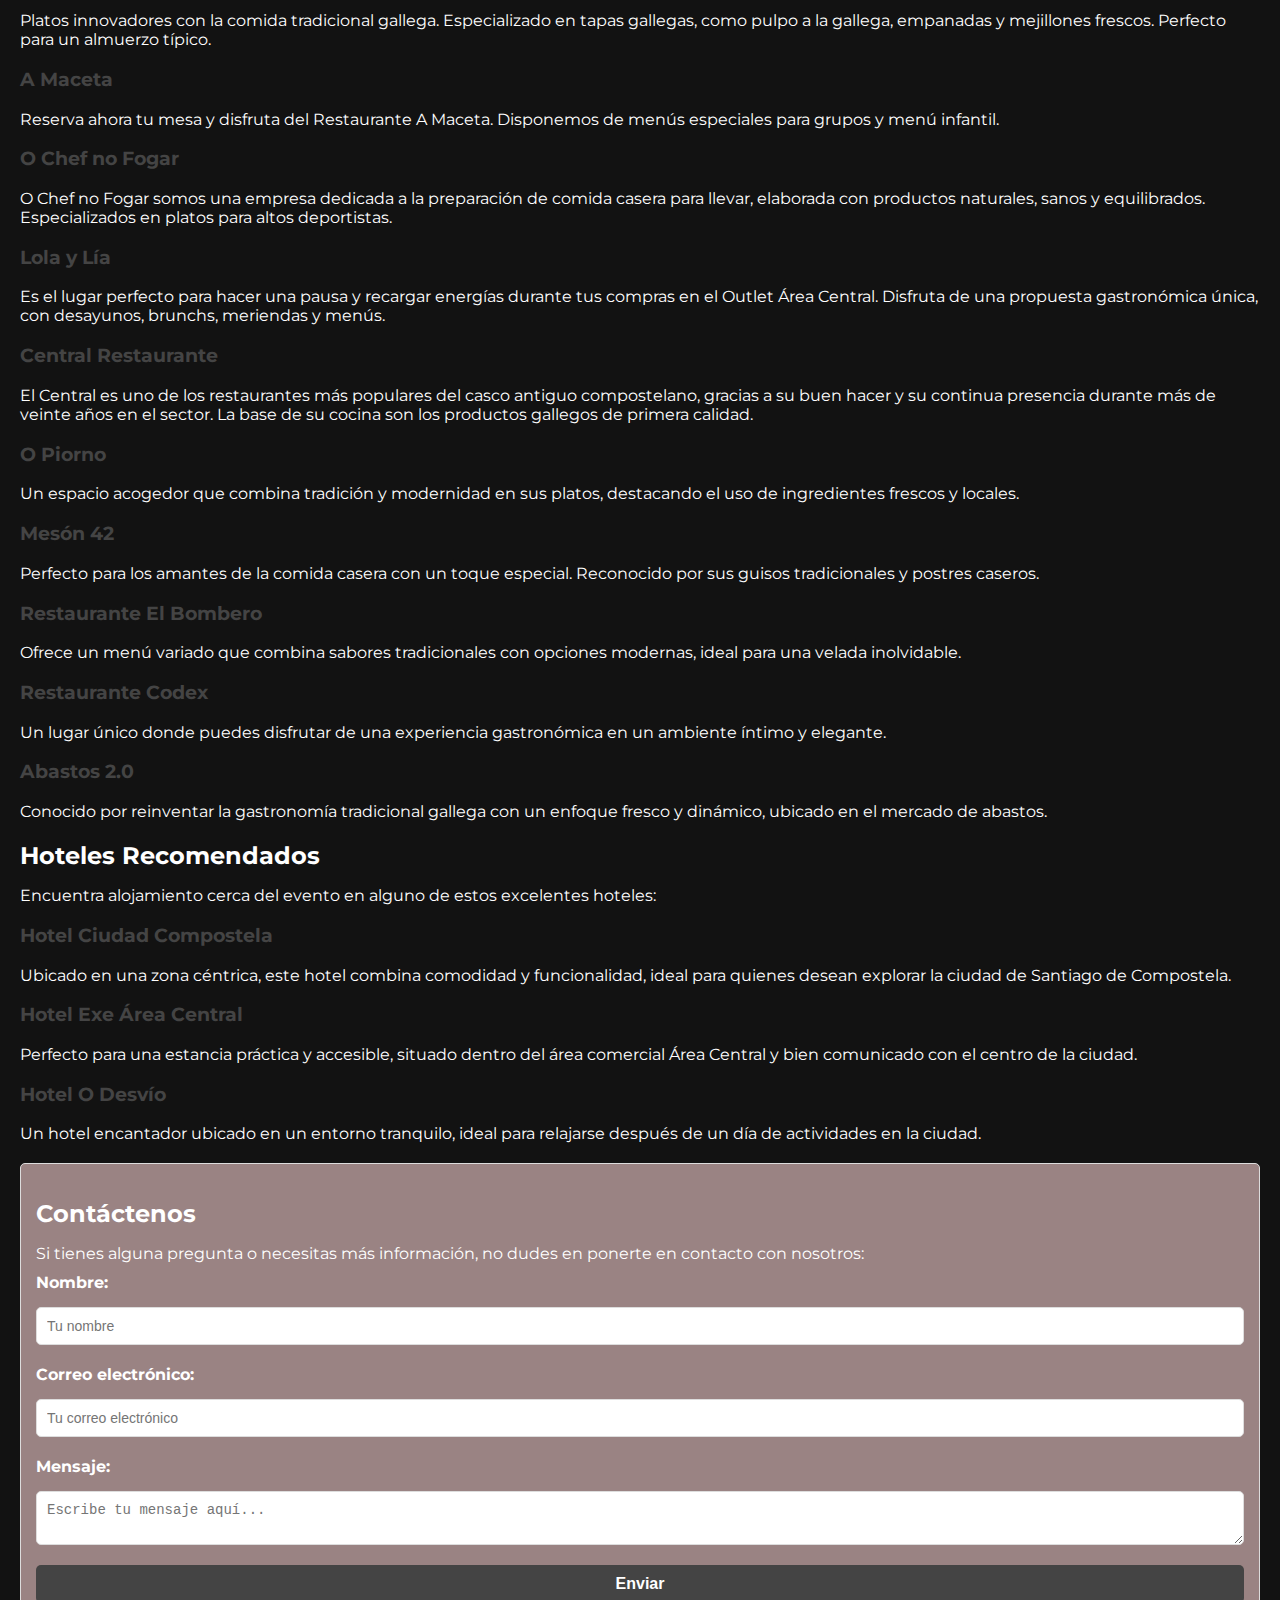
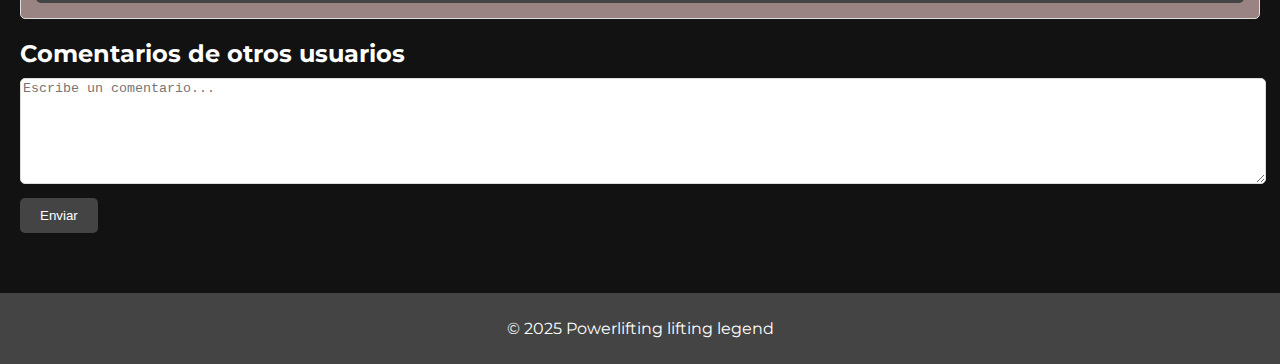
==== commit a0d12baa: "efwousvhrovbherbv" ====
--- a/index.html
+++ b/index.html
@@ -3,15 +3,10 @@
 <head>
     <meta charset="UTF-8">
     <meta name="viewport" content="width=device-width, initial-scale=1.0">
-    <link rel="icon" type="image/png" href="IMG/favicon-96x96.png" sizes="96x96" />
-    <link rel="icon" type="image/svg+xml" href="IMG/favicon.svg" />
-    <link rel="shortcut icon" href="IMG/favicon.ico" />
-    <link rel="apple-touch-icon" sizes="180x180" href="IMG/apple-touch-icon.png" />
-    <link rel="manifest" href="IMG/site.webmanifest" />    
-    <title>Torneo de Powerlifting</title>
+    <title>Lifting Legend event</title>
     <link rel="preconnect" href="https://fonts.googleapis.com">
     <link rel="preconnect" href="https://fonts.gstatic.com" crossorigin>
-    <link href="https://fonts.googleapis.com/css2?family=Montserrat:wght@400;700&display=swap" rel="stylesheet">    
+    <link href="https://fonts.googleapis.com/css2?family=Montserrat:wght@400;700&display=swap" rel="stylesheet">
     <link rel="stylesheet" href="styles.css">
 </head>
 <body>
@@ -31,130 +26,54 @@
         <section class="galeria">
             <h2>Galería de Fotos</h2>
             <div class="contenedor-galeria">
-                <img src="IMG/imagen1.jpg" alt="Foto 1">
-                <img src="IMG/imagen2.jpg" alt="Foto 2">
-                <img src="IMG/imagen3.jpg" alt="Foto 3">
-                <img src="IMG/imagen4.jpg" alt="Foto 4">
-                <img src="IMG/imagen5.jpg" alt="Foto 5">
-                <img src="IMG/imagen6.jpg" alt="Foto 6">
+                <a href="https://www.decathlon.es/es/?utm_source=awin&utm_medium=affiliate&utm_campaign=es_t-perf_n-101248_f-cv_o-conv_&utm_term=_yy-101248&sv1=affiliate&sv_campaign_id=101248&awc=105405_1741896632_02843ea810a9d6f70ff77a19abeb7700"><img src="IMG/decathlon.png" alt="Foto 1"></a>
+                <a href="https://sbdapparel.es"><img src="IMG/sbd.png" alt="Foto 2"></a>
+                <a href="https://www.paxinasgalegas.es/doi-621009em.html"><img src="IMG/doi.jpg" alt="Foto 3"></a>
+                <a href="https://www.civitatis.com/es/?srsltid=AfmBOorT5_PGo9QhWZ8ne-jRKFc4tNjFQFBbVB-WxgbV0sTor8Fg0ovP"><img src="IMG/civitatis.png" alt="Foto 4"></a>
+                <a href="https://cabreiroa.es"><img src="IMG/cabreiroa.png" alt="Foto 5"></a>
             </div>
         </section>
         
         <section id="horarios" class="horarios">
             <h2>Horarios del evento</h2>
-            <h3>Día 1</h3>
             <ul>
-                <li>7:00 AM - Recepción de competidores</li>
-                <li>8:00 AM - Comienzo del evento</li>
-                <li>8:30 AM - Comienzo de la competición</li>
-                <li>2:30 PM - Juegos para el público</li>
-                <li>10:00 PM - Cierre de puertas</li>
-            </ul>
-        
-            <h3>Día 2</h3>
-            <ul>
-                <li>7:30 AM - Recepción de competidores</li>
-                <li>8:00 AM - Comienzo del evento</li>
-                <li>8:30 AM - Comienzo de la competición</li>
-                <li>2:30 PM - Juegos para el público</li>
-                <li>10:00 PM - Cierre de puertas</li>
-            </ul>
-        
-            <h3>Día 3</h3>
-            <ul>
-                <li>7:30 AM - Recepción de competidores</li>
-                <li>8:00 AM - Comienzo del evento</li>
-                <li>8:30 AM - Comienzo de la competición</li>
-                <li>2:30 PM - Juegos para el público</li>
-                <li>10:00 PM - Cierre de puertas</li>
-            </ul>
-        
-            <h3>Día 4</h3>
-            <ul>
-                <li>7:30 AM - Recepción</li>
-                <li>8:00 AM - Comienzo del evento</li>
-                <li>8:30 AM - Comienzo de la competición</li>
-                <li>2:30 PM - Fotos con Beto</li>
-                <li>9:30 PM - Premiación</li>
-                <li>12:00 AM - Cierre de puertas</li>
+                <li>9:00 AM - Sesión de Apertura</li>
+                <li>10:00 AM - Competición por Categorías</li>
+                <li>2:00 PM - Finales y Premiación</li>
             </ul>
         </section>
         
-        
         <section class="informacion">
             <h2>Información del Evento</h2>
-            <p>El evento de powerlifting 2025 se llevará a cabo en el Pabellón Multiusos Fontes do Sar de Santiago de Compostela, Galicia. Contaremos con la participación de atletas de diferentes categorías y una serie de actividades complementarias para los asistentes.</p>
-            <p><strong>Fecha:</strong> 14, 15, 16 y 17 de Agosto de 2025</p>
-            <p><strong>Lugar:</strong> Multiusos Fontes do Sar de Santiago de Compostela</p>
-            <p><strong>Organizado por:</strong>  Brais Rodríguez y Andrei Irimia</p>
+            <p>El evento de powerlifting 2025 se llevará a cabo en el Polideportivo Municipal de Santiago de Compostela, Galicia. Contaremos con la participación de atletas de diferentes categorías y una serie de actividades complementarias para los asistentes.</p>
+            <p><strong>Fecha:</strong> 15 de marzo de 2025</p>
+            <p><strong>Lugar:</strong> Polideportivo Municipal de Santiago de Compostela</p>
+            <p><strong>Organizado por:</strong> Federación Gallega de Powerlifting</p>
         </section>
         <section id="registro" class="registro">
             <h2>Regístrate al Torneo</h2>
             <p>¡No pierdas la oportunidad de participar en el evento de powerlifting más emocionante del año! Completa el formulario para inscribirte.</p>
-            <form id="cuestionario" method="post" action="https://formspree.io/f/xyzeyznz">
+            <form>
                 <label for="nombre">Nombre completo:</label>
                 <input type="text" id="nombre" name="nombre" placeholder="Tu nombre" required>
-            
+        
                 <label for="email">Correo electrónico:</label>
                 <input type="email" id="email" name="email" placeholder="Tu correo electrónico" required>
-            
+        
                 <label for="categoria">Categoría:</label>
                 <select id="categoria" name="categoria" required>
                     <option value="">Selecciona tu categoría</option>
-                    <option value="mujeres_junior">Mujeres Junior (18-23 años)</option>
-                    <option value="mujeres_open">Mujeres Open (24-39 años)</option>
-                    <option value="mujeres_master">Mujeres Máster (40+ años)</option>
-                    <option value="hombres_junior">Hombres Junior (18-23 años)</option>
-                    <option value="hombres_open">Hombres Open (24-39 años)</option>
-                    <option value="hombres_master">Hombres Máster (40+ años)</option>
+                    <option value="novato">Novato</option>
+                    <option value="intermedio">Intermedio</option>
+                    <option value="avanzado">Avanzado</option>
                 </select>
-            
-                <div id="subcategoria_container" style="display: none;">
-                    <label for="subcategoria">Subcategoría:</label>
-                    <select id="subcategoria" name="subcategoria" required>
-                        <option value="">Selecciona tu subcategoría</option>
-                        <!-- Las subcategorías se rellenarán dinámicamente en base a la categoría seleccionada -->
-                    </select>
-                </div>
-            
+        
                 <label for="comentarios">Comentarios adicionales:</label>
                 <textarea id="comentarios" name="comentarios" placeholder="¿Algo que debamos saber?" rows="4"></textarea>
-            
+        
                 <button type="submit">Enviar inscripción</button>
             </form>
         </section>
-        
-        <script>
-            const categorias = {
-                'mujeres_junior': ['-47 kg', '-52 kg', '-57 kg', '-63 kg', '-69 kg', '-76 kg', '-84 kg', '+84 kg'],
-                'mujeres_open': ['-47 kg', '-52 kg', '-57 kg', '-63 kg', '-69 kg', '-76 kg', '-84 kg', '+84 kg'],
-                'mujeres_master': ['-47 kg', '-52 kg', '-57 kg', '-63 kg', '-69 kg', '-76 kg', '-84 kg', '+84 kg'],
-                'hombres_junior': ['-59 kg', '-66 kg', '-74 kg', '-83 kg', '-93 kg', '-105 kg', '-120 kg', '+120 kg'],
-                'hombres_open': ['-59 kg', '-66 kg', '-74 kg', '-83 kg', '-93 kg', '-105 kg', '-120 kg', '+120 kg'],
-                'hombres_master': ['-59 kg', '-66 kg', '-74 kg', '-83 kg', '-93 kg', '-105 kg', '-120 kg', '+120 kg']
-            };
-        
-            document.getElementById('categoria').addEventListener('change', function() {
-                const subcategoriaContainer = document.getElementById('subcategoria_container');
-                const subcategoriaSelect = document.getElementById('subcategoria');
-                const categoria = this.value;
-        
-                subcategoriaSelect.innerHTML = '<option value="">Selecciona tu subcategoría</option>';
-        
-                if (categoria && categorias[categoria]) {
-                    categorias[categoria].forEach(subcategoria => {
-                        const option = document.createElement('option');
-                        option.value = subcategoria;
-                        option.textContent = subcategoria;
-                        subcategoriaSelect.appendChild(option);
-                    });
-                    subcategoriaContainer.style.display = 'block';
-                } else {
-                    subcategoriaContainer.style.display = 'none';
-                }
-            });
-        </script>
-        
         <section class="actividades">
             <h2>Actividades en la ciudad</h2>
             <ul>
@@ -190,8 +109,47 @@
                     <h3><a href="https://www.centralrestaurante.com" target="_blank">Central Restaurante</a></h3>
                     <p>El Central es uno de los restaurantes más populares del casco antiguo compostelano, gracias a su buen hacer y su continua presencia durante más de veinte años en el sector. La base de su cocina son los productos gallegos de primera calidad.</p>
                 </li>
+                <li>
+                    <h3><a href="https://opiorno.com">O Piorno</a></h3>
+                    <p>Un espacio acogedor que combina tradición y modernidad en sus platos, destacando el uso de ingredientes frescos y locales.</p>
+                </li>
+                <li>
+                    <h3><a href="https://meson42.com">Mesón 42</a></h3>
+                    <p>Perfecto para los amantes de la comida casera con un toque especial. Reconocido por sus guisos tradicionales y postres caseros.</p>
+                </li>
+                <li>
+                    <h3><a href="https://www.restauranteelbombero.com">Restaurante El Bombero</a></h3>
+                    <p>Ofrece un menú variado que combina sabores tradicionales con opciones modernas, ideal para una velada inolvidable.</p>
+                </li>
+                <li>
+                    <h3><a href="https://rcodex.online">Restaurante Codex</a></h3>
+                    <p>Un lugar único donde puedes disfrutar de una experiencia gastronómica en un ambiente íntimo y elegante.</p>
+                </li>
+                <li>
+                    <h3><a href="https://abastosdouspuntocero.com">Abastos 2.0</a></h3>
+                    <p>Conocido por reinventar la gastronomía tradicional gallega con un enfoque fresco y dinámico, ubicado en el mercado de abastos.</p>
+                </li>
             </ul>
         </section>
+        <section id="hoteles" class="actividades">
+            <h2>Hoteles Recomendados</h2>
+            <p>Encuentra alojamiento cerca del evento en alguno de estos excelentes hoteles:</p>
+            <ul>
+                <li>
+                    <h3><a href="https://hotelciudaddecompostela.com-hotel.com/es/">Hotel Ciudad Compostela</a></h3>
+                    <p>Ubicado en una zona céntrica, este hotel combina comodidad y funcionalidad, ideal para quienes desean explorar la ciudad de Santiago de Compostela.</p>
+                </li>
+                <li>
+                    <h3><a href="https://www.eurostarshotels.com/exe-area-central.html?referer_code=bs1gg13ww&gad_source=1&gclid=Cj0KCQjwhMq-BhCFARIsAGvo0KdQtBWlaDILcGSdNlGKAL7CO3xlQ4pS9NbKmLlA7O2hmX_ZrYPWKG0aAmnvEALw_wcB">Hotel Exe Área Central</a></h3>
+                    <p>Perfecto para una estancia práctica y accesible, situado dentro del área comercial Área Central y bien comunicado con el centro de la ciudad.</p>
+                </li>
+                <li>
+                    <h3><a href="https://www.hotelodesvio.com/es/index.html">Hotel O Desvío</a></h3>
+                    <p>Un hotel encantador ubicado en un entorno tranquilo, ideal para relajarse después de un día de actividades en la ciudad.</p>
+                </li>
+            </ul>
+        </section>
+        
         <section id="contacto" class="contacto">
             <h2>Contáctenos</h2>
             <p>Si tienes alguna pregunta o necesitas más información, no dudes en ponerte en contacto con nosotros:</p>
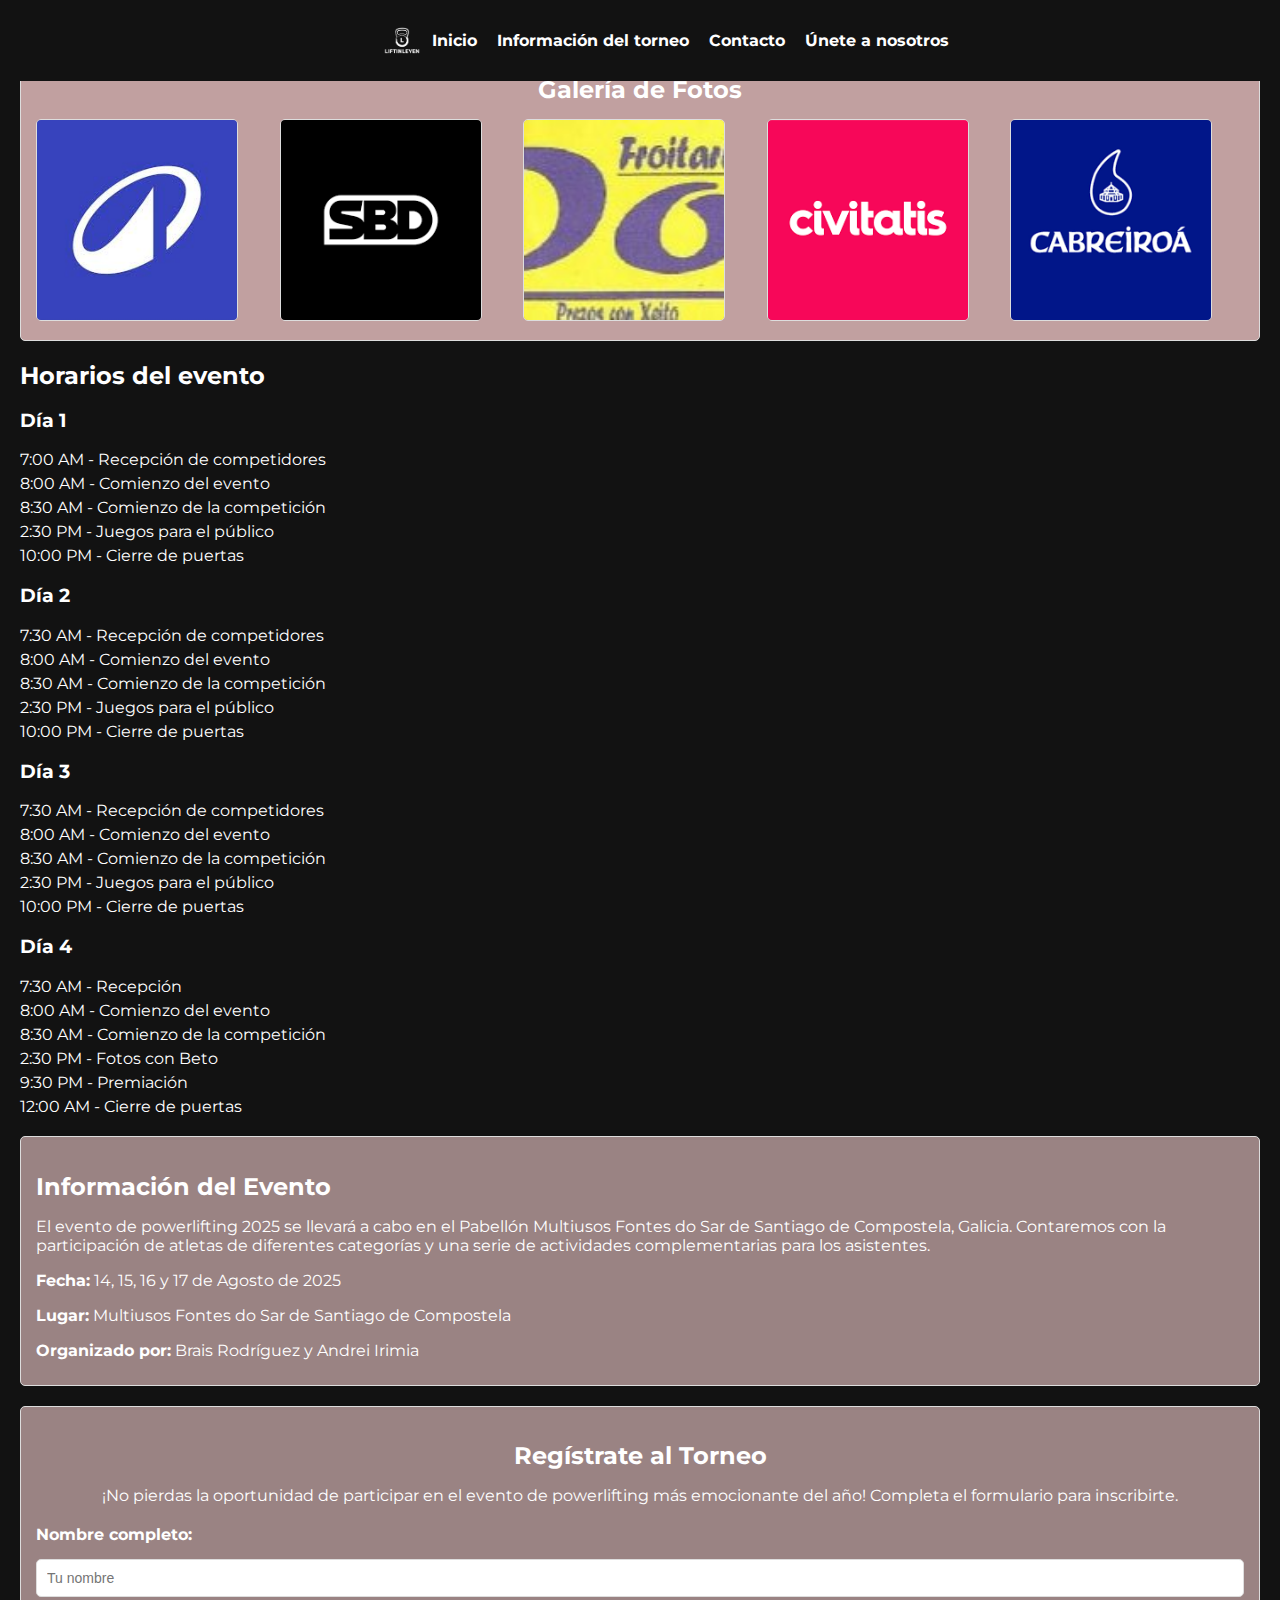
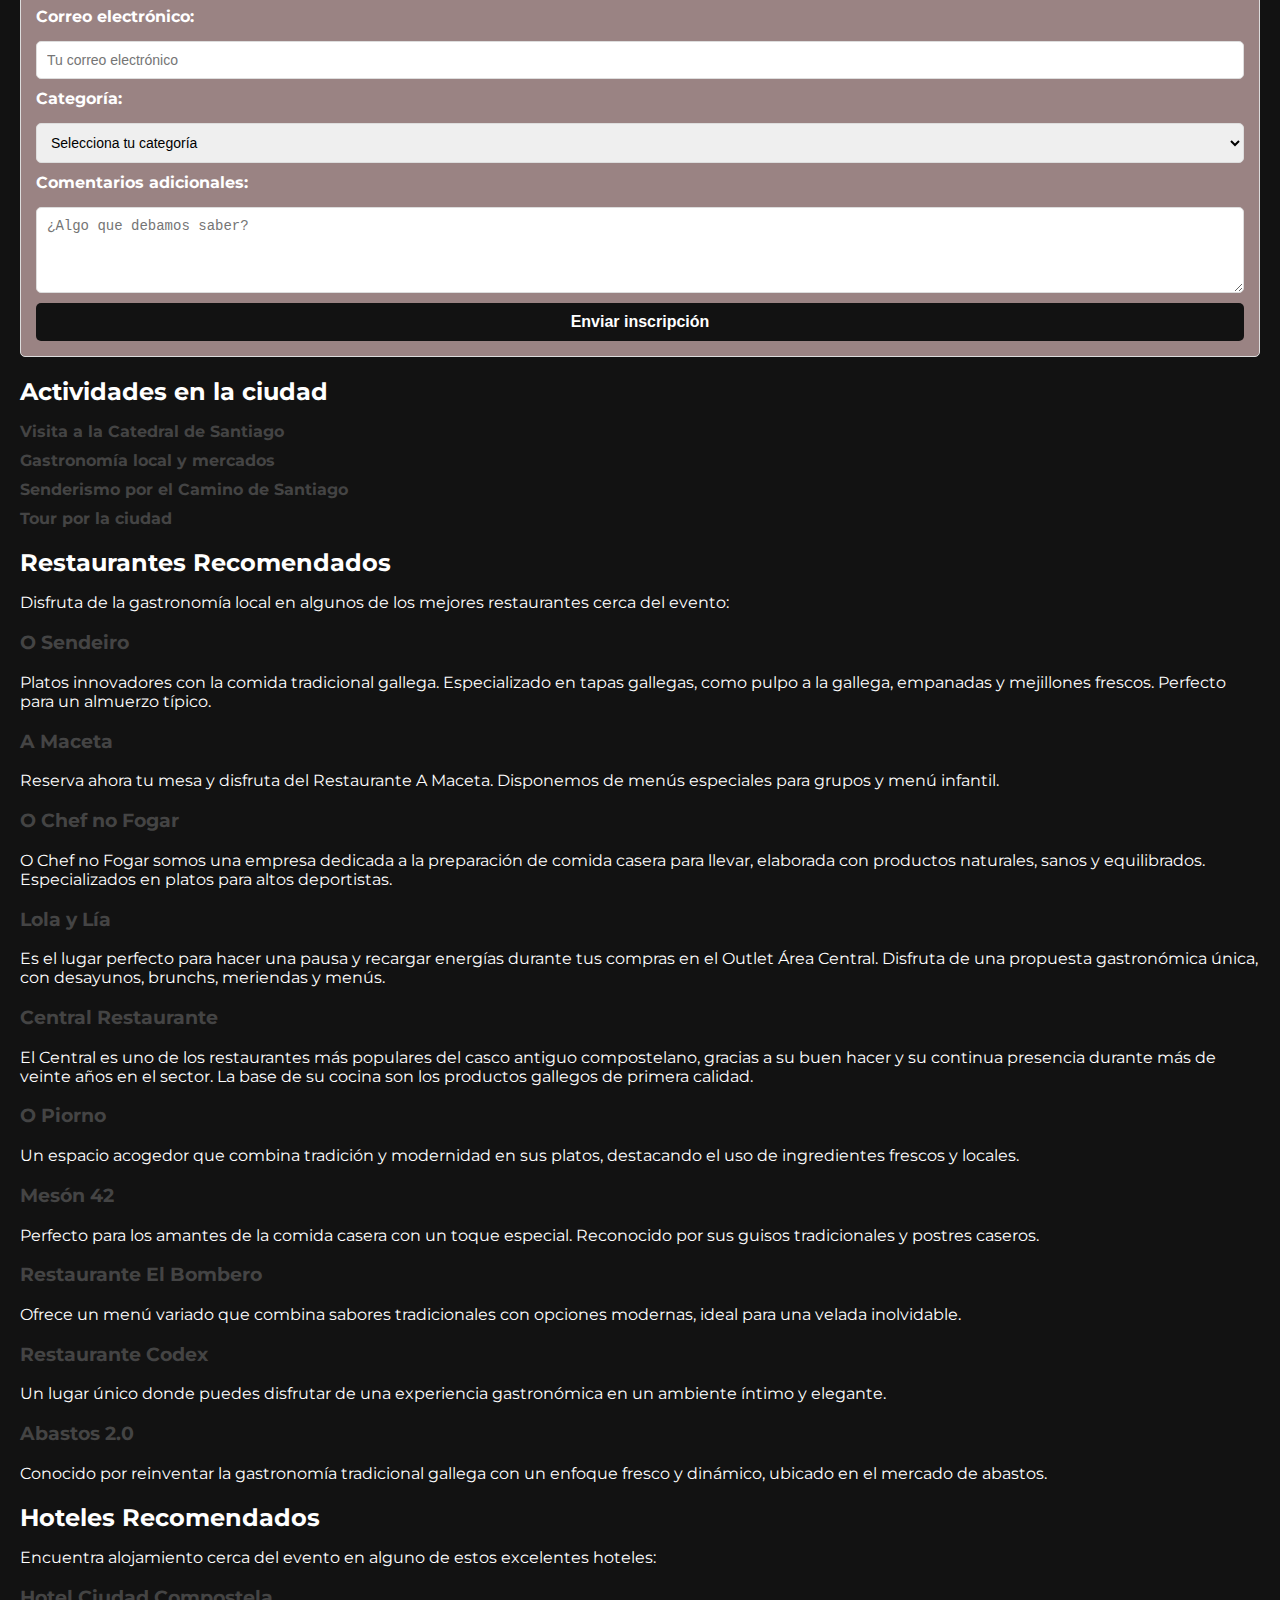
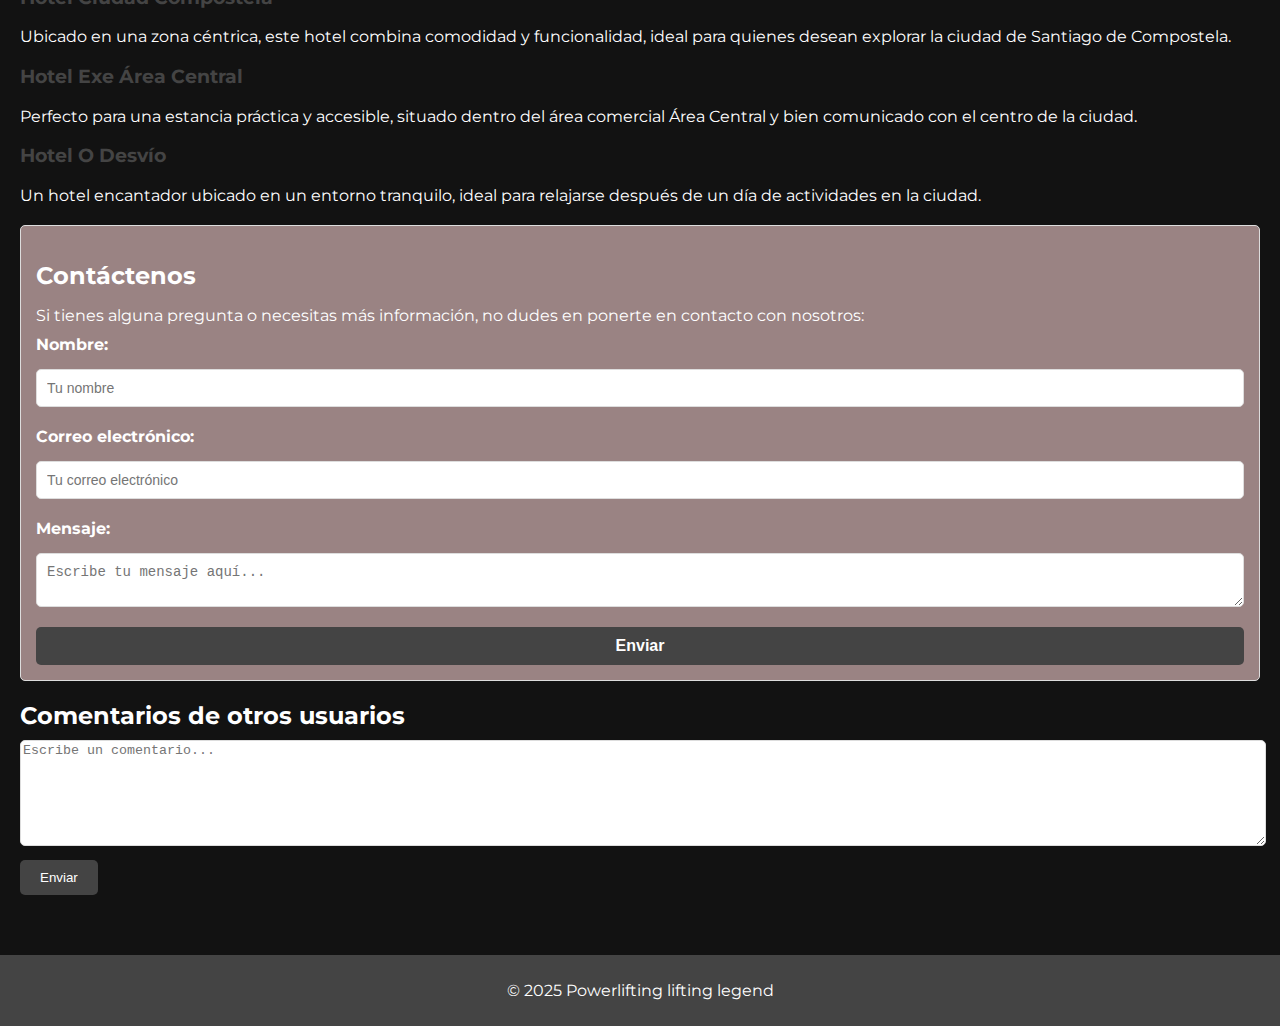
==== commit b893a9bd: "Merge branch 'main' of https://github.com/anxoBO/trabajo-brais" ====
--- a/index.html
+++ b/index.html
@@ -3,10 +3,19 @@
 <head>
     <meta charset="UTF-8">
     <meta name="viewport" content="width=device-width, initial-scale=1.0">
+<<<<<<< HEAD
     <title>Lifting Legend event</title>
+=======
+    <link rel="icon" type="image/png" href="IMG/favicon-96x96.png" sizes="96x96" />
+    <link rel="icon" type="image/svg+xml" href="IMG/favicon.svg" />
+    <link rel="shortcut icon" href="IMG/favicon.ico" />
+    <link rel="apple-touch-icon" sizes="180x180" href="IMG/apple-touch-icon.png" />
+    <link rel="manifest" href="IMG/site.webmanifest" />    
+    <title>Torneo de Powerlifting</title>
+>>>>>>> e09580df3967eff0c795eae48362f9d3b35c9e19
     <link rel="preconnect" href="https://fonts.googleapis.com">
     <link rel="preconnect" href="https://fonts.gstatic.com" crossorigin>
-    <link href="https://fonts.googleapis.com/css2?family=Montserrat:wght@400;700&display=swap" rel="stylesheet">
+    <link href="https://fonts.googleapis.com/css2?family=Montserrat:wght@400;700&display=swap" rel="stylesheet">    
     <link rel="stylesheet" href="styles.css">
 </head>
 <body>
@@ -36,44 +45,119 @@
         
         <section id="horarios" class="horarios">
             <h2>Horarios del evento</h2>
-            <ul>
-                <li>9:00 AM - Sesión de Apertura</li>
-                <li>10:00 AM - Competición por Categorías</li>
-                <li>2:00 PM - Finales y Premiación</li>
-            </ul>
-        </section>
+            <h3>Día 1</h3>
+            <ul>
+                <li>7:00 AM - Recepción de competidores</li>
+                <li>8:00 AM - Comienzo del evento</li>
+                <li>8:30 AM - Comienzo de la competición</li>
+                <li>2:30 PM - Juegos para el público</li>
+                <li>10:00 PM - Cierre de puertas</li>
+            </ul>
+        
+            <h3>Día 2</h3>
+            <ul>
+                <li>7:30 AM - Recepción de competidores</li>
+                <li>8:00 AM - Comienzo del evento</li>
+                <li>8:30 AM - Comienzo de la competición</li>
+                <li>2:30 PM - Juegos para el público</li>
+                <li>10:00 PM - Cierre de puertas</li>
+            </ul>
+        
+            <h3>Día 3</h3>
+            <ul>
+                <li>7:30 AM - Recepción de competidores</li>
+                <li>8:00 AM - Comienzo del evento</li>
+                <li>8:30 AM - Comienzo de la competición</li>
+                <li>2:30 PM - Juegos para el público</li>
+                <li>10:00 PM - Cierre de puertas</li>
+            </ul>
+        
+            <h3>Día 4</h3>
+            <ul>
+                <li>7:30 AM - Recepción</li>
+                <li>8:00 AM - Comienzo del evento</li>
+                <li>8:30 AM - Comienzo de la competición</li>
+                <li>2:30 PM - Fotos con Beto</li>
+                <li>9:30 PM - Premiación</li>
+                <li>12:00 AM - Cierre de puertas</li>
+            </ul>
+        </section>
+        
         
         <section class="informacion">
             <h2>Información del Evento</h2>
-            <p>El evento de powerlifting 2025 se llevará a cabo en el Polideportivo Municipal de Santiago de Compostela, Galicia. Contaremos con la participación de atletas de diferentes categorías y una serie de actividades complementarias para los asistentes.</p>
-            <p><strong>Fecha:</strong> 15 de marzo de 2025</p>
-            <p><strong>Lugar:</strong> Polideportivo Municipal de Santiago de Compostela</p>
-            <p><strong>Organizado por:</strong> Federación Gallega de Powerlifting</p>
+            <p>El evento de powerlifting 2025 se llevará a cabo en el Pabellón Multiusos Fontes do Sar de Santiago de Compostela, Galicia. Contaremos con la participación de atletas de diferentes categorías y una serie de actividades complementarias para los asistentes.</p>
+            <p><strong>Fecha:</strong> 14, 15, 16 y 17 de Agosto de 2025</p>
+            <p><strong>Lugar:</strong> Multiusos Fontes do Sar de Santiago de Compostela</p>
+            <p><strong>Organizado por:</strong>  Brais Rodríguez y Andrei Irimia</p>
         </section>
         <section id="registro" class="registro">
             <h2>Regístrate al Torneo</h2>
             <p>¡No pierdas la oportunidad de participar en el evento de powerlifting más emocionante del año! Completa el formulario para inscribirte.</p>
-            <form>
+            <form id="cuestionario" method="post" action="https://formspree.io/f/xyzeyznz">
                 <label for="nombre">Nombre completo:</label>
                 <input type="text" id="nombre" name="nombre" placeholder="Tu nombre" required>
-        
+            
                 <label for="email">Correo electrónico:</label>
                 <input type="email" id="email" name="email" placeholder="Tu correo electrónico" required>
-        
+            
                 <label for="categoria">Categoría:</label>
                 <select id="categoria" name="categoria" required>
                     <option value="">Selecciona tu categoría</option>
-                    <option value="novato">Novato</option>
-                    <option value="intermedio">Intermedio</option>
-                    <option value="avanzado">Avanzado</option>
+                    <option value="mujeres_junior">Mujeres Junior (18-23 años)</option>
+                    <option value="mujeres_open">Mujeres Open (24-39 años)</option>
+                    <option value="mujeres_master">Mujeres Máster (40+ años)</option>
+                    <option value="hombres_junior">Hombres Junior (18-23 años)</option>
+                    <option value="hombres_open">Hombres Open (24-39 años)</option>
+                    <option value="hombres_master">Hombres Máster (40+ años)</option>
                 </select>
-        
+            
+                <div id="subcategoria_container" style="display: none;">
+                    <label for="subcategoria">Subcategoría:</label>
+                    <select id="subcategoria" name="subcategoria" required>
+                        <option value="">Selecciona tu subcategoría</option>
+                        <!-- Las subcategorías se rellenarán dinámicamente en base a la categoría seleccionada -->
+                    </select>
+                </div>
+            
                 <label for="comentarios">Comentarios adicionales:</label>
                 <textarea id="comentarios" name="comentarios" placeholder="¿Algo que debamos saber?" rows="4"></textarea>
-        
+            
                 <button type="submit">Enviar inscripción</button>
             </form>
         </section>
+        
+        <script>
+            const categorias = {
+                'mujeres_junior': ['-47 kg', '-52 kg', '-57 kg', '-63 kg', '-69 kg', '-76 kg', '-84 kg', '+84 kg'],
+                'mujeres_open': ['-47 kg', '-52 kg', '-57 kg', '-63 kg', '-69 kg', '-76 kg', '-84 kg', '+84 kg'],
+                'mujeres_master': ['-47 kg', '-52 kg', '-57 kg', '-63 kg', '-69 kg', '-76 kg', '-84 kg', '+84 kg'],
+                'hombres_junior': ['-59 kg', '-66 kg', '-74 kg', '-83 kg', '-93 kg', '-105 kg', '-120 kg', '+120 kg'],
+                'hombres_open': ['-59 kg', '-66 kg', '-74 kg', '-83 kg', '-93 kg', '-105 kg', '-120 kg', '+120 kg'],
+                'hombres_master': ['-59 kg', '-66 kg', '-74 kg', '-83 kg', '-93 kg', '-105 kg', '-120 kg', '+120 kg']
+            };
+        
+            document.getElementById('categoria').addEventListener('change', function() {
+                const subcategoriaContainer = document.getElementById('subcategoria_container');
+                const subcategoriaSelect = document.getElementById('subcategoria');
+                const categoria = this.value;
+        
+                subcategoriaSelect.innerHTML = '<option value="">Selecciona tu subcategoría</option>';
+        
+                if (categoria && categorias[categoria]) {
+                    categorias[categoria].forEach(subcategoria => {
+                        const option = document.createElement('option');
+                        option.value = subcategoria;
+                        option.textContent = subcategoria;
+                        subcategoriaSelect.appendChild(option);
+                    });
+                    subcategoriaContainer.style.display = 'block';
+                } else {
+                    subcategoriaContainer.style.display = 'none';
+                }
+            });
+        </script>
+        
         <section class="actividades">
             <h2>Actividades en la ciudad</h2>
             <ul>
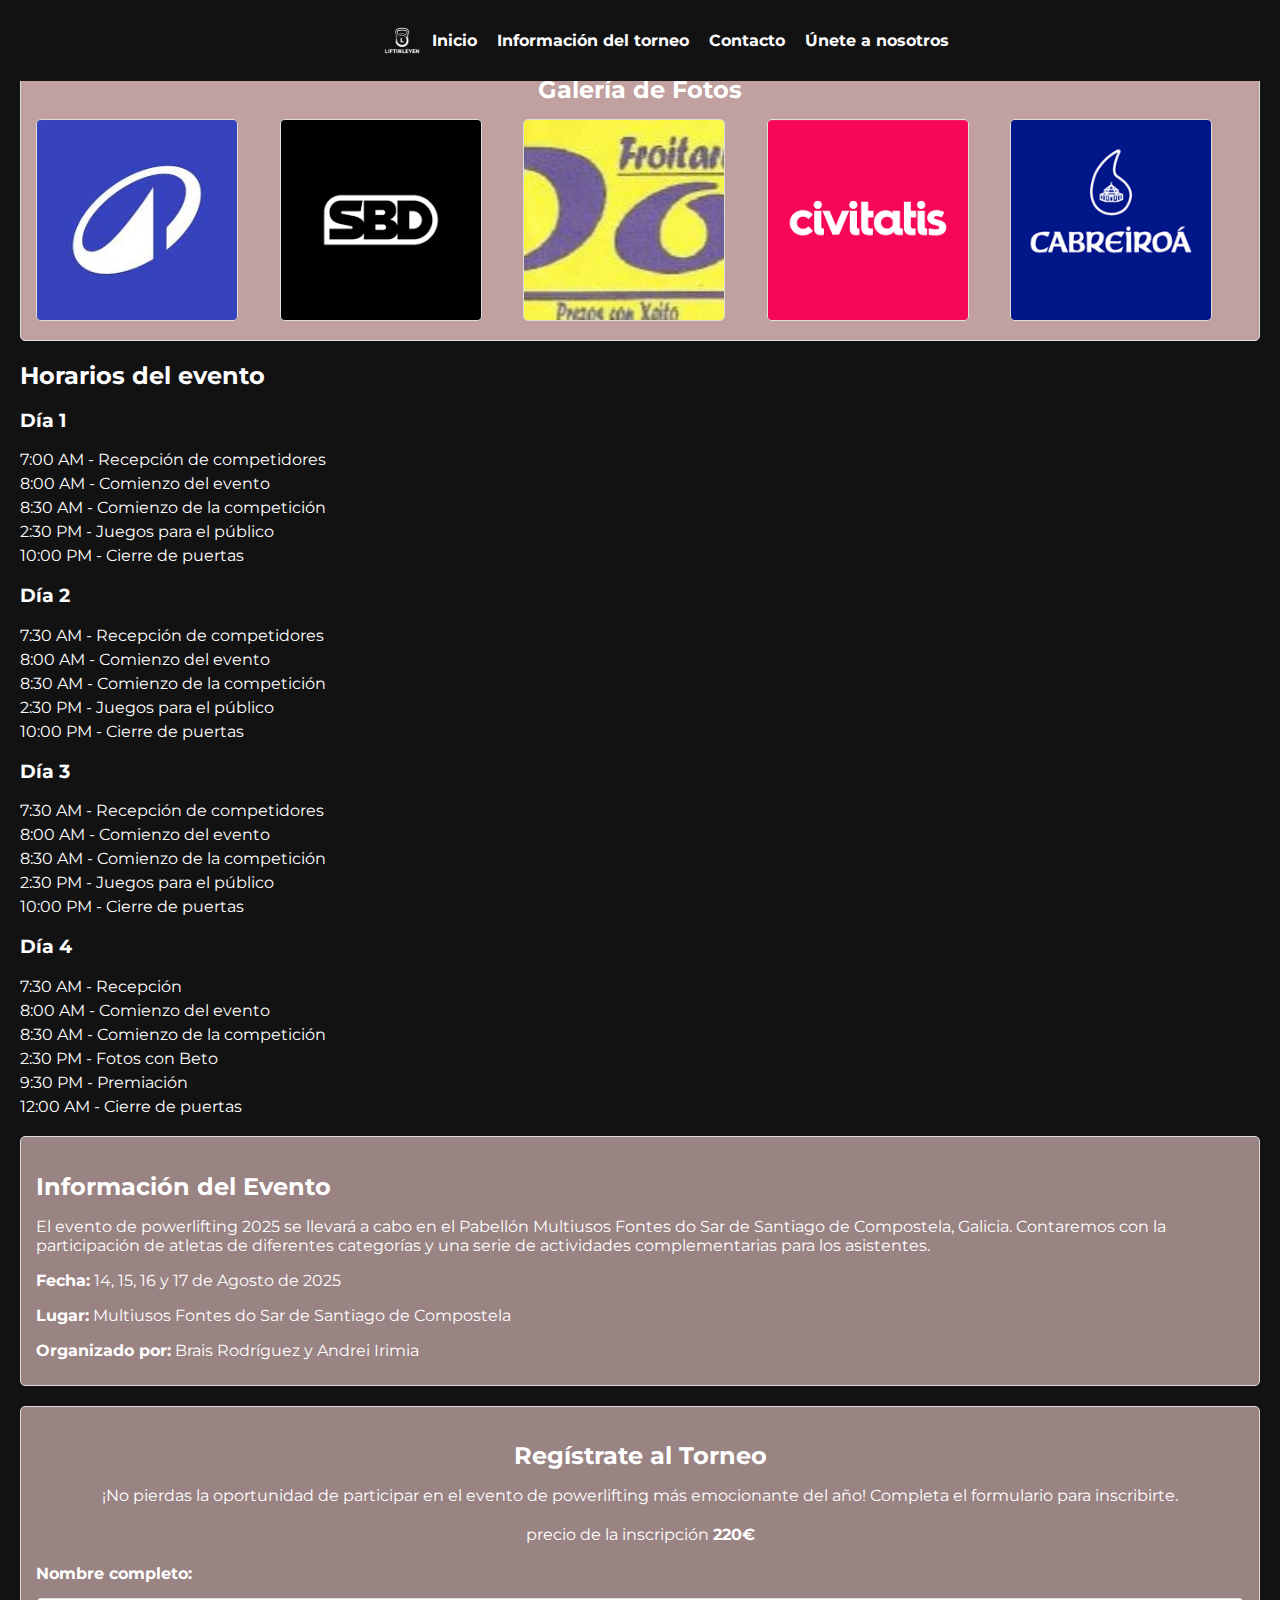
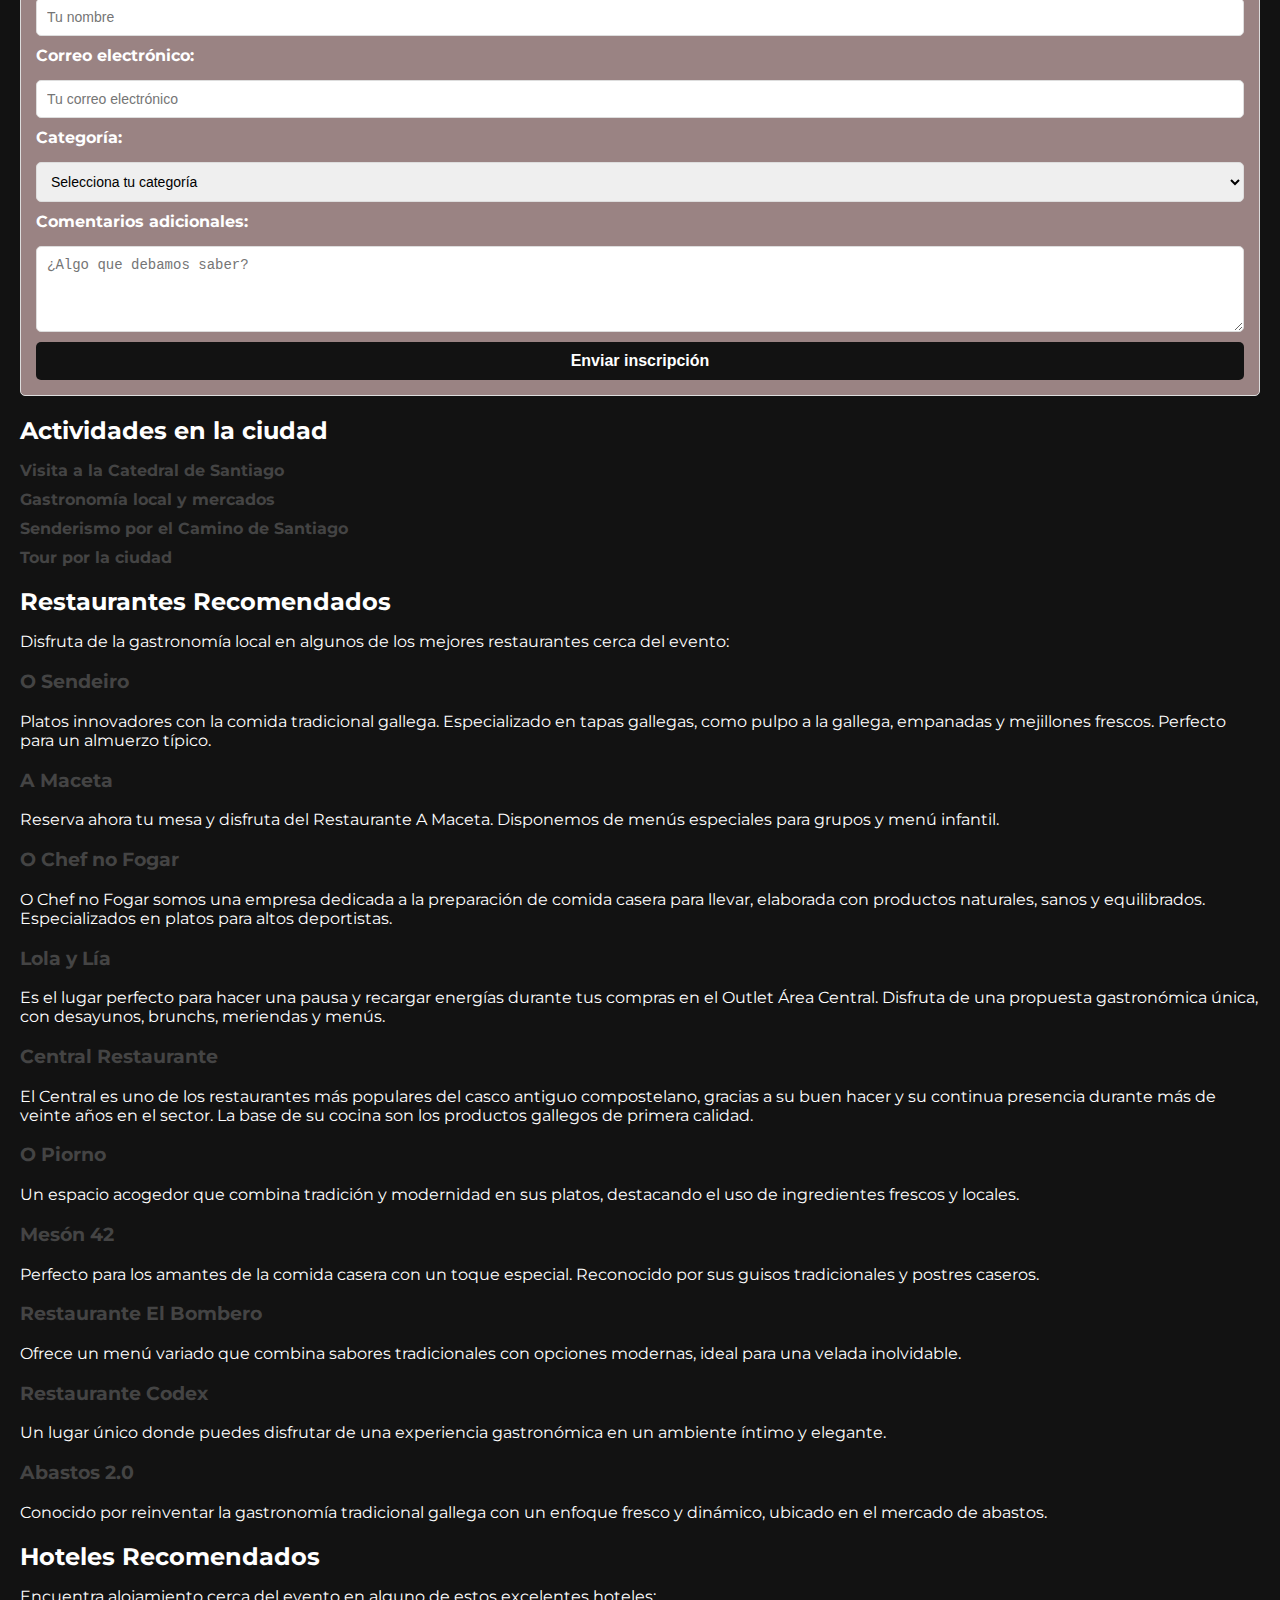
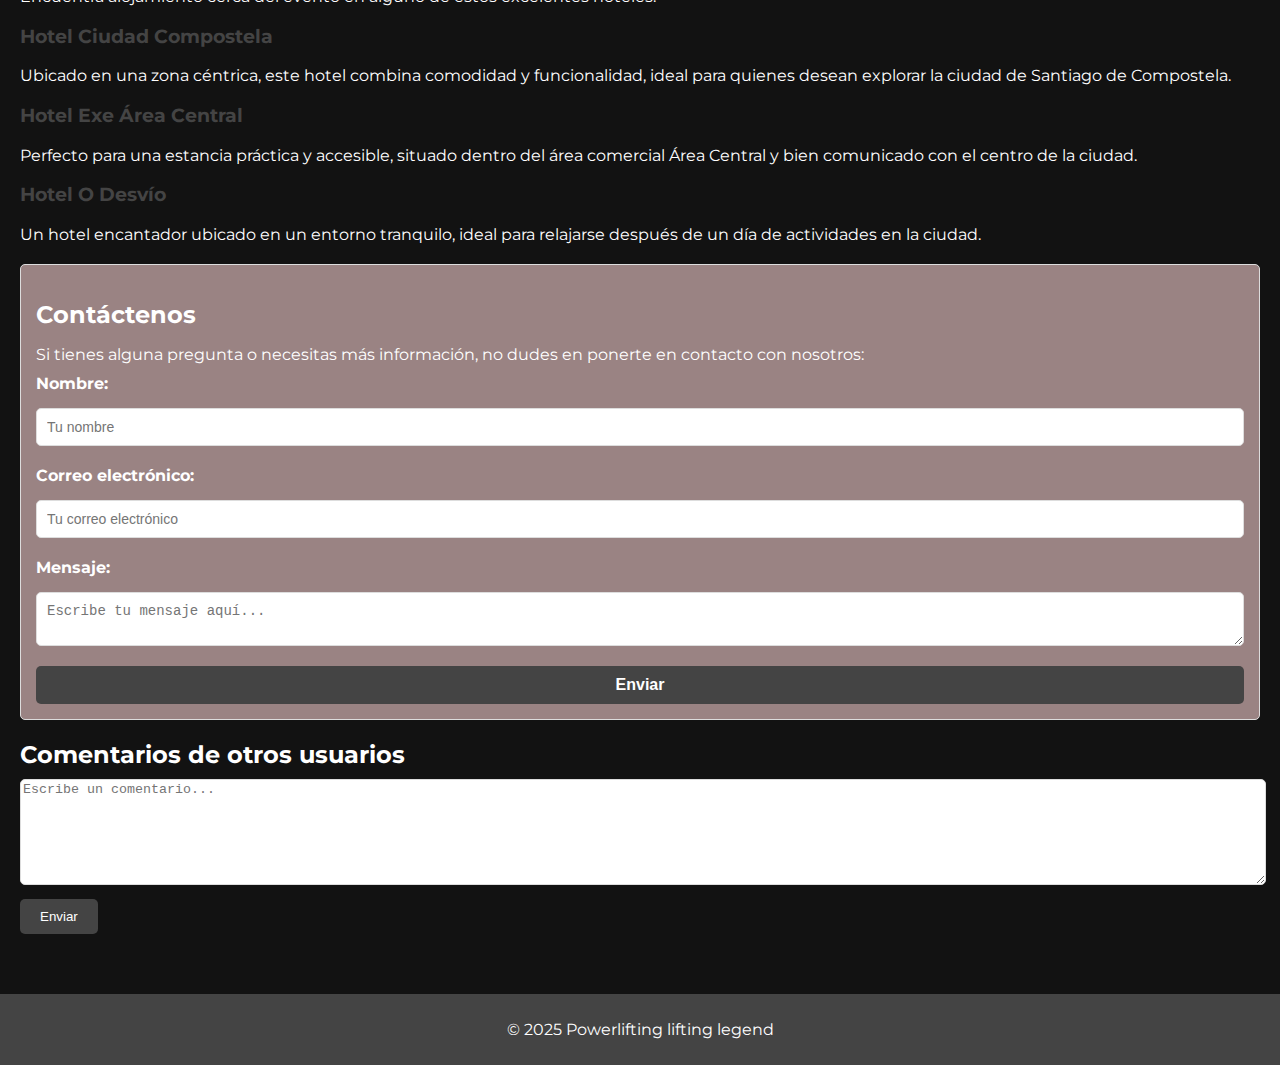
==== commit cfbb051a: "sòmbmgb" ====
--- a/index.html
+++ b/index.html
@@ -94,6 +94,7 @@
         <section id="registro" class="registro">
             <h2>Regístrate al Torneo</h2>
             <p>¡No pierdas la oportunidad de participar en el evento de powerlifting más emocionante del año! Completa el formulario para inscribirte.</p>
+            <p>precio de la inscripción <strong>220€</strong></p>
             <form id="cuestionario" method="post" action="https://formspree.io/f/xyzeyznz">
                 <label for="nombre">Nombre completo:</label>
                 <input type="text" id="nombre" name="nombre" placeholder="Tu nombre" required>
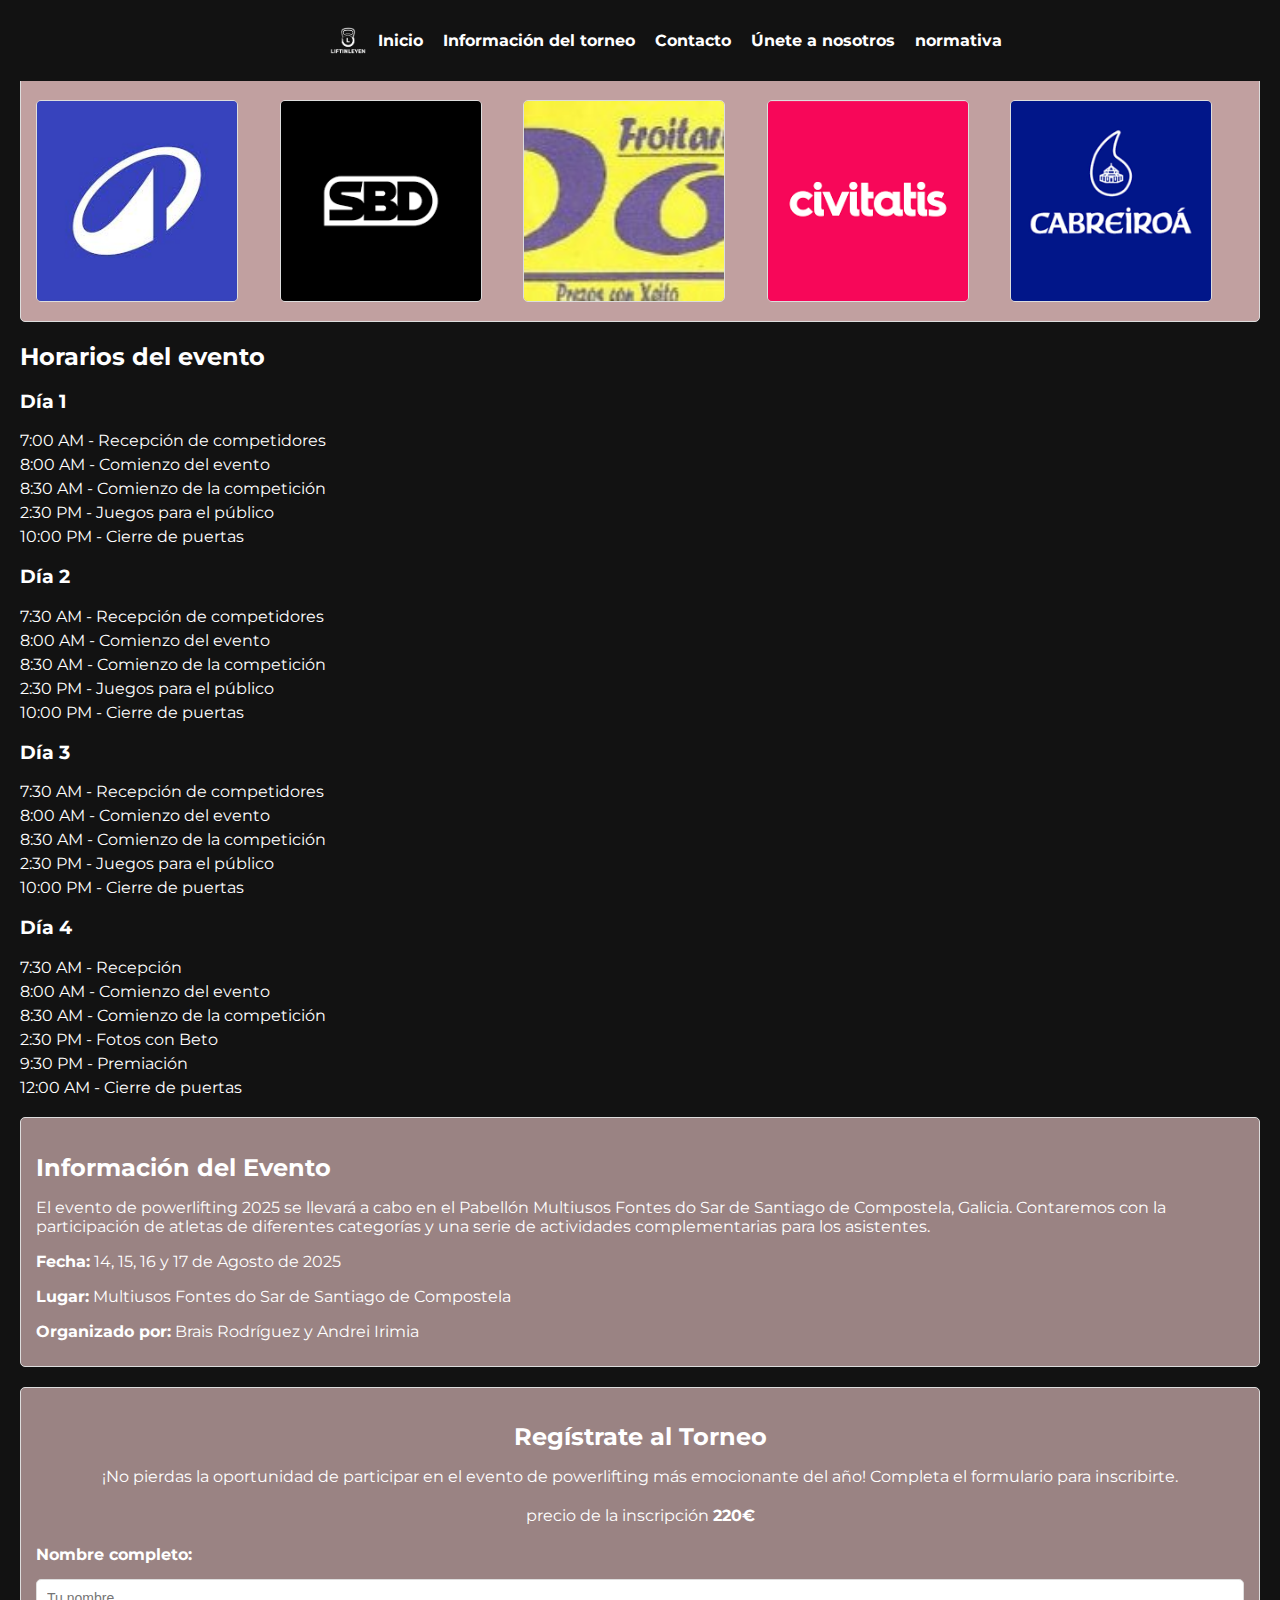
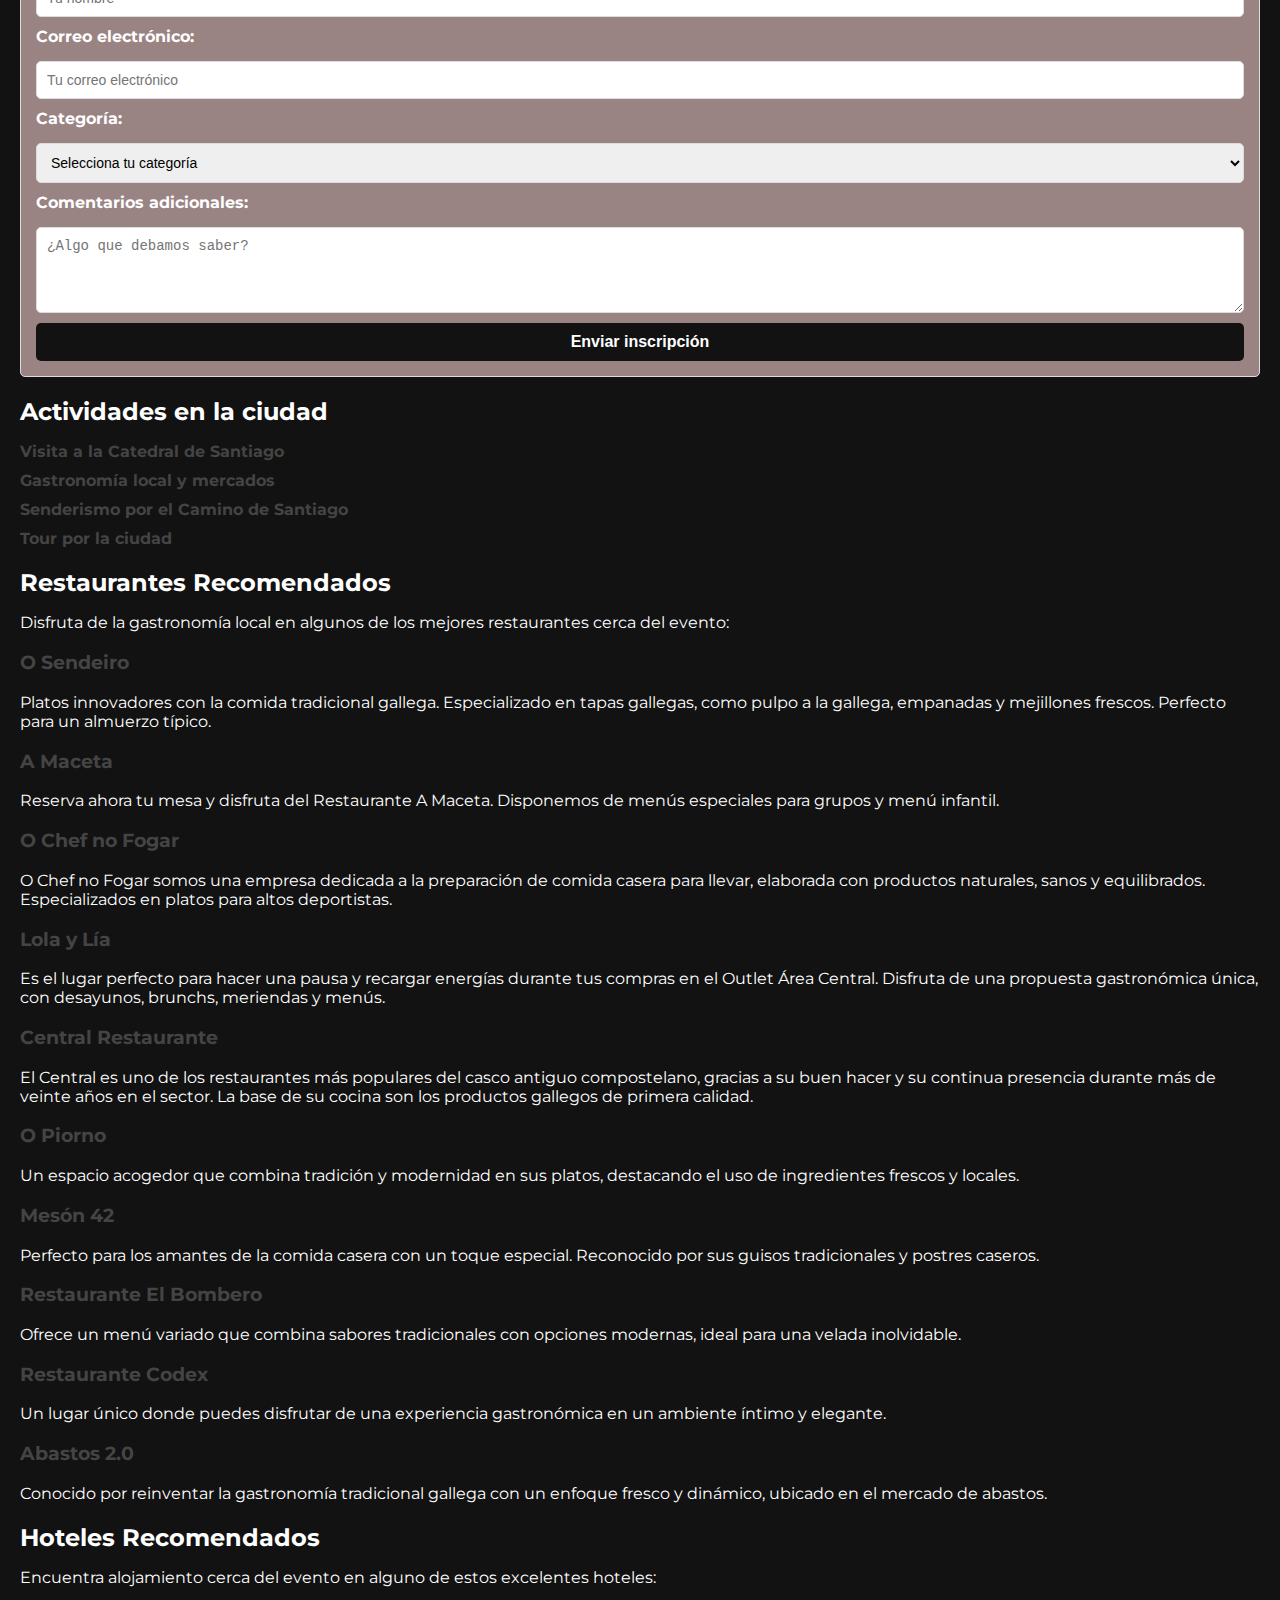
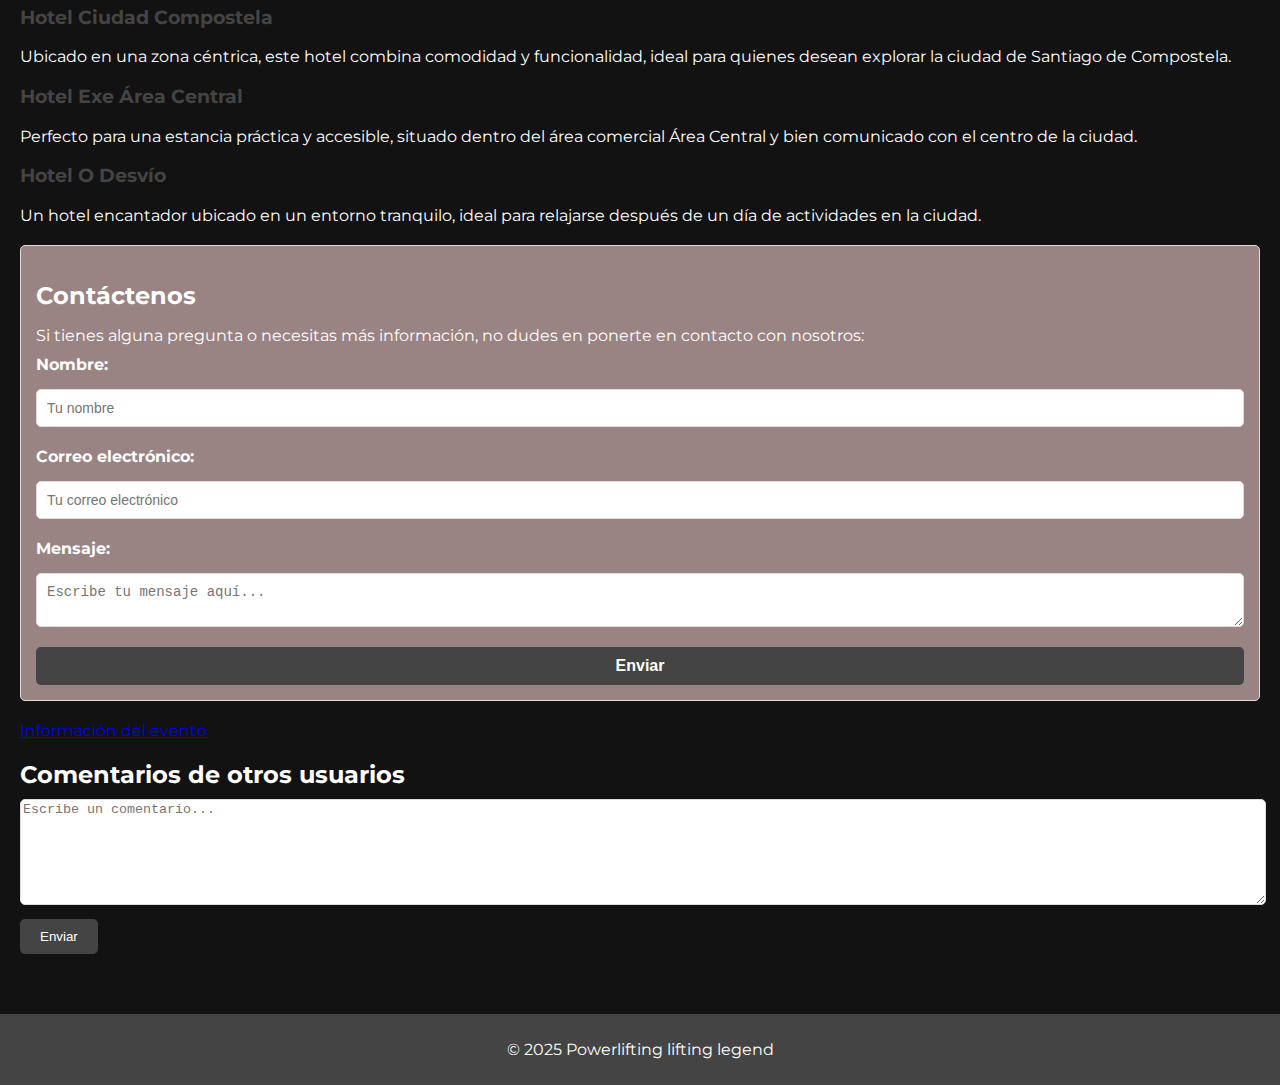
==== commit bbad3c19: "sirhsrohtetget" ====
--- a/index.html
+++ b/index.html
@@ -3,16 +3,7 @@
 <head>
     <meta charset="UTF-8">
     <meta name="viewport" content="width=device-width, initial-scale=1.0">
-<<<<<<< HEAD
     <title>Lifting Legend event</title>
-=======
-    <link rel="icon" type="image/png" href="IMG/favicon-96x96.png" sizes="96x96" />
-    <link rel="icon" type="image/svg+xml" href="IMG/favicon.svg" />
-    <link rel="shortcut icon" href="IMG/favicon.ico" />
-    <link rel="apple-touch-icon" sizes="180x180" href="IMG/apple-touch-icon.png" />
-    <link rel="manifest" href="IMG/site.webmanifest" />    
-    <title>Torneo de Powerlifting</title>
->>>>>>> e09580df3967eff0c795eae48362f9d3b35c9e19
     <link rel="preconnect" href="https://fonts.googleapis.com">
     <link rel="preconnect" href="https://fonts.gstatic.com" crossorigin>
     <link href="https://fonts.googleapis.com/css2?family=Montserrat:wght@400;700&display=swap" rel="stylesheet">    
@@ -27,6 +18,7 @@
                 <li><a href="#horarios">Información del torneo</a></li>
                 <li><a href="#contacto">Contacto</a></li>
                 <li><a href="#registro">Únete a nosotros</a></li>
+                <li><a href="normativa.html">normativa</a></li>
             </ul>
         </nav>
     </header>
@@ -94,7 +86,7 @@
         <section id="registro" class="registro">
             <h2>Regístrate al Torneo</h2>
             <p>¡No pierdas la oportunidad de participar en el evento de powerlifting más emocionante del año! Completa el formulario para inscribirte.</p>
-            <p>precio de la inscripción <strong>220€</strong></p>
+            <p>precio de la inscripción <strong>220€ </strong></p>
             <form id="cuestionario" method="post" action="https://formspree.io/f/xyzeyznz">
                 <label for="nombre">Nombre completo:</label>
                 <input type="text" id="nombre" name="nombre" placeholder="Tu nombre" required>
@@ -251,6 +243,7 @@
                 <button type="submit">Enviar</button>
             </form>
         </section>
+        <a href="Información Evento.docx" download="informacion del evento">Información del evento</a>
         <section class="comentarios">
             <h2>Comentarios de otros usuarios</h2>
             <textarea placeholder="Escribe un comentario..."></textarea>
